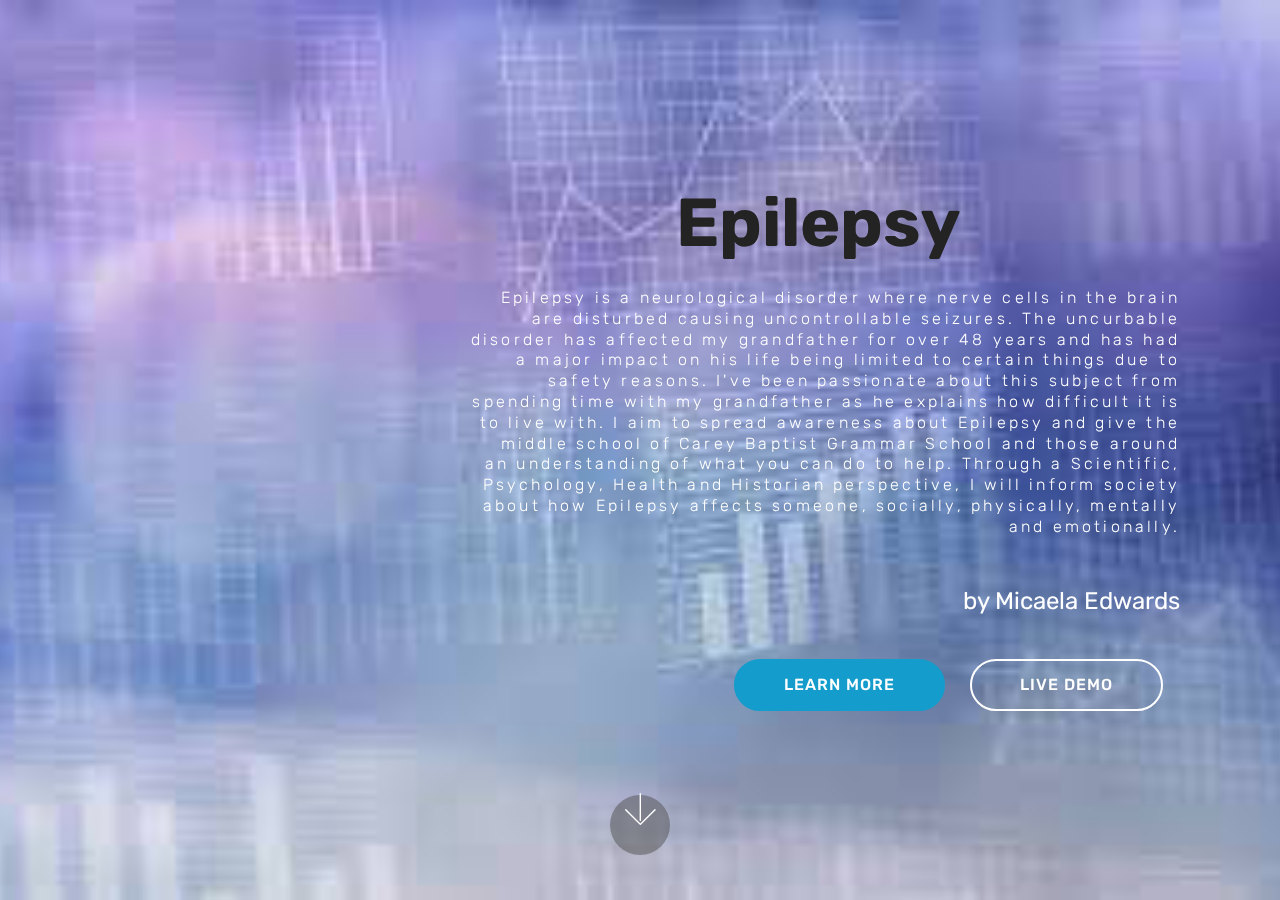
==== index.html @ bd93af1f "create github pages" ====
<!DOCTYPE html>
<html >
<head>
  <!-- Site made with Mobirise Website Builder v4.7.2, https://mobirise.com -->
  <meta charset="UTF-8">
  <meta http-equiv="X-UA-Compatible" content="IE=edge">
  <meta name="generator" content="Mobirise v4.7.2, mobirise.com">
  <meta name="viewport" content="width=device-width, initial-scale=1, minimum-scale=1">
  <link rel="shortcut icon" href="assets/images/logo4.png" type="image/x-icon">
  <meta name="description" content="">
  <title>Home</title>
  <link rel="stylesheet" href="assets/web/assets/mobirise-icons/mobirise-icons.css">
  <link rel="stylesheet" href="assets/tether/tether.min.css">
  <link rel="stylesheet" href="assets/bootstrap/css/bootstrap.min.css">
  <link rel="stylesheet" href="assets/bootstrap/css/bootstrap-grid.min.css">
  <link rel="stylesheet" href="assets/bootstrap/css/bootstrap-reboot.min.css">
  <link rel="stylesheet" href="assets/theme/css/style.css">
  <link rel="stylesheet" href="assets/mobirise/css/mbr-additional.css" type="text/css">
  
  
  
</head>
<body>
  <section class="header10 cid-qRHXsc5VdY mbr-fullscreen mbr-parallax-background" id="header10-j">

    

    

    <div class="container">
        <div class="media-container-column mbr-white col-lg-8 col-md-10 ml-auto">
            <h1 class="mbr-section-title align-right mbr-bold pb-3 mbr-fonts-style display-1">Epilepsy&nbsp;</h1>
            <h3 class="mbr-section-subtitle align-right mbr-light pb-3 mbr-fonts-style display-7">
<div>Epilepsy is a neurological disorder where nerve cells in the brain are disturbed causing uncontrollable seizures. The uncurbable disorder has affected my grandfather for over 48 years and has had a major impact on his life being limited to certain things due to safety reasons. I've been passionate about this subject from spending time with my grandfather as he explains how difficult it is to live with.  I aim to spread awareness about Epilepsy and give the middle school of Carey Baptist Grammar School and those around an understanding of what you can do to help. Through a Scientific, Psychology, Health and Historian perspective, I will inform society about how Epilepsy affects someone, socially, physically, mentally and emotionally. 
</div><div><br></div></h3>
            <p class="mbr-text align-right pb-3 mbr-fonts-style display-5">&nbsp;by Micaela Edwards</p>
            <div class="mbr-section-btn align-right">
                <a class="btn btn-md btn-primary display-4" href="https://mobirise.com">LEARN MORE</a>
                <a class="btn btn-md btn-white-outline display-4" href="https://mobirise.com">LIVE DEMO</a>
            </div>
        </div>
    </div>

    <div class="mbr-arrow hidden-sm-down" aria-hidden="true">
        <a href="#next">
            <i class="mbri-down mbr-iconfont"></i>
        </a>
    </div>
</section>


  <section class="engine"><a href="https://mobirise.me/v">free html templates</a></section><script src="assets/web/assets/jquery/jquery.min.js"></script>
  <script src="assets/popper/popper.min.js"></script>
  <script src="assets/tether/tether.min.js"></script>
  <script src="assets/bootstrap/js/bootstrap.min.js"></script>
  <script src="assets/smoothscroll/smooth-scroll.js"></script>
  <script src="assets/parallax/jarallax.min.js"></script>
  <script src="assets/theme/js/script.js"></script>
  
  
</body>
</html>
---- assets/web/assets/mobirise-icons/mobirise-icons.css ----
@font-face {
  font-family: 'MobiriseIcons';
  src:  url('mobirise-icons.eot?spat4u');
  src:  url('mobirise-icons.eot?spat4u#iefix') format('embedded-opentype'),
    url('mobirise-icons.ttf?spat4u') format('truetype'),
    url('mobirise-icons.woff?spat4u') format('woff'),
    url('mobirise-icons.svg?spat4u#MobiriseIcons') format('svg');
  font-weight: normal;
  font-style: normal;
}

[class^="mbri-"], [class*=" mbri-"] {
  /* use !important to prevent issues with browser extensions that change fonts */
  font-family: MobiriseIcons !important;
  speak: none;
  font-style: normal;
  font-weight: normal;
  font-variant: normal;
  text-transform: none;
  line-height: 1;

  /* Better Font Rendering =========== */
  -webkit-font-smoothing: antialiased;
  -moz-osx-font-smoothing: grayscale;
}

.mbri-add-submenu:before {
  content: "\e900";
}
.mbri-alert:before {
  content: "\e901";
}
.mbri-align-center:before {
  content: "\e902";
}
.mbri-align-justify:before {
  content: "\e903";
}
.mbri-align-left:before {
  content: "\e904";
}
.mbri-align-right:before {
  content: "\e905";
}
.mbri-android:before {
  content: "\e906";
}
.mbri-apple:before {
  content: "\e907";
}
.mbri-arrow-down:before {
  content: "\e908";
}
.mbri-arrow-next:before {
  content: "\e909";
}
.mbri-arrow-prev:before {
  content: "\e90a";
}
.mbri-arrow-up:before {
  content: "\e90b";
}
.mbri-bold:before {
  content: "\e90c";
}
.mbri-bookmark:before {
  content: "\e90d";
}
.mbri-bootstrap:before {
  content: "\e90e";
}
.mbri-briefcase:before {
  content: "\e90f";
}
.mbri-browse:before {
  content: "\e910";
}
.mbri-bulleted-list:before {
  content: "\e911";
}
.mbri-calendar:before {
  content: "\e912";
}
.mbri-camera:before {
  content: "\e913";
}
.mbri-cart-add:before {
  content: "\e914";
}
.mbri-cart-full:before {
  content: "\e915";
}
.mbri-cash:before {
  content: "\e916";
}
.mbri-change-style:before {
  content: "\e917";
}
.mbri-chat:before {
  content: "\e918";
}
.mbri-clock:before {
  content: "\e919";
}
.mbri-close:before {
  content: "\e91a";
}
.mbri-cloud:before {
  content: "\e91b";
}
.mbri-code:before {
  content: "\e91c";
}
.mbri-contact-form:before {
  content: "\e91d";
}
.mbri-credit-card:before {
  content: "\e91e";
}
.mbri-cursor-click:before {
  content: "\e91f";
}
.mbri-cust-feedback:before {
  content: "\e920";
}
.mbri-database:before {
  content: "\e921";
}
.mbri-delivery:before {
  content: "\e922";
}
.mbri-desktop:before {
  content: "\e923";
}
.mbri-devices:before {
  content: "\e924";
}
.mbri-down:before {
  content: "\e925";
}
.mbri-download:before {
  content: "\e989";
}
.mbri-drag-n-drop:before {
  content: "\e927";
}
.mbri-drag-n-drop2:before {
  content: "\e928";
}
.mbri-edit:before {
  content: "\e929";
}
.mbri-edit2:before {
  content: "\e92a";
}
.mbri-error:before {
  content: "\e92b";
}
.mbri-extension:before {
  content: "\e92c";
}
.mbri-features:before {
  content: "\e92d";
}
.mbri-file:before {
  content: "\e92e";
}
.mbri-flag:before {
  content: "\e92f";
}
.mbri-folder:before {
  content: "\e930";
}
.mbri-gift:before {
  content: "\e931";
}
.mbri-github:before {
  content: "\e932";
}
.mbri-globe:before {
  content: "\e933";
}
.mbri-globe-2:before {
  content: "\e934";
}
.mbri-growing-chart:before {
  content: "\e935";
}
.mbri-hearth:before {
  content: "\e936";
}
.mbri-help:before {
  content: "\e937";
}
.mbri-home:before {
  content: "\e938";
}
.mbri-hot-cup:before {
  content: "\e939";
}
.mbri-idea:before {
  content: "\e93a";
}
.mbri-image-gallery:before {
  content: "\e93b";
}
.mbri-image-slider:before {
  content: "\e93c";
}
.mbri-info:before {
  content: "\e93d";
}
.mbri-italic:before {
  content: "\e93e";
}
.mbri-key:before {
  content: "\e93f";
}
.mbri-laptop:before {
  content: "\e940";
}
.mbri-layers:before {
  content: "\e941";
}
.mbri-left-right:before {
  content: "\e942";
}
.mbri-left:before {
  content: "\e943";
}
.mbri-letter:before {
  content: "\e944";
}
.mbri-like:before {
  content: "\e945";
}
.mbri-link:before {
  content: "\e946";
}
.mbri-lock:before {
  content: "\e947";
}
.mbri-login:before {
  content: "\e948";
}
.mbri-logout:before {
  content: "\e949";
}
.mbri-magic-stick:before {
  content: "\e94a";
}
.mbri-map-pin:before {
  content: "\e94b";
}
.mbri-menu:before {
  content: "\e94c";
}
.mbri-mobile:before {
  content: "\e94d";
}
.mbri-mobile2:before {
  content: "\e94e";
}
.mbri-mobirise:before {
  content: "\e94f";
}
.mbri-more-horizontal:before {
  content: "\e950";
}
.mbri-more-vertical:before {
  content: "\e951";
}
.mbri-music:before {
  content: "\e952";
}
.mbri-new-file:before {
  content: "\e953";
}
.mbri-numbered-list:before {
  content: "\e954";
}
.mbri-opened-folder:before {
  content: "\e955";
}
.mbri-pages:before {
  content: "\e956";
}
.mbri-paper-plane:before {
  content: "\e957";
}
.mbri-paperclip:before {
  content: "\e958";
}
.mbri-photo:before {
  content: "\e959";
}
.mbri-photos:before {
  content: "\e95a";
}
.mbri-pin:before {
  content: "\e95b";
}
.mbri-play:before {
  content: "\e95c";
}
.mbri-plus:before {
  content: "\e95d";
}
.mbri-preview:before {
  content: "\e95e";
}
.mbri-print:before {
  content: "\e95f";
}
.mbri-protect:before {
  content: "\e960";
}
.mbri-question:before {
  content: "\e961";
}
.mbri-quote-left:before {
  content: "\e962";
}
.mbri-quote-right:before {
  content: "\e963";
}
.mbri-refresh:before {
  content: "\e964";
}
.mbri-responsive:before {
  content: "\e965";
}
.mbri-right:before {
  content: "\e966";
}
.mbri-rocket:before {
  content: "\e967";
}
.mbri-sad-face:before {
  content: "\e968";
}
.mbri-sale:before {
  content: "\e969";
}
.mbri-save:before {
  content: "\e96a";
}
.mbri-search:before {
  content: "\e96b";
}
.mbri-setting:before {
  content: "\e96c";
}
.mbri-setting2:before {
  content: "\e96d";
}
.mbri-setting3:before {
  content: "\e96e";
}
.mbri-share:before {
  content: "\e96f";
}
.mbri-shopping-bag:before {
  content: "\e970";
}
.mbri-shopping-basket:before {
  content: "\e971";
}
.mbri-shopping-cart:before {
  content: "\e972";
}
.mbri-sites:before {
  content: "\e973";
}
.mbri-smile-face:before {
  content: "\e974";
}
.mbri-speed:before {
  content: "\e975";
}
.mbri-star:before {
  content: "\e976";
}
.mbri-success:before {
  content: "\e977";
}
.mbri-sun:before {
  content: "\e978";
}
.mbri-sun2:before {
  content: "\e979";
}
.mbri-tablet:before {
  content: "\e97a";
}
.mbri-tablet-vertical:before {
  content: "\e97b";
}
.mbri-target:before {
  content: "\e97c";
}
.mbri-timer:before {
  content: "\e97d";
}
.mbri-to-ftp:before {
  content: "\e97e";
}
.mbri-to-local-drive:before {
  content: "\e97f";
}
.mbri-touch-swipe:before {
  content: "\e980";
}
.mbri-touch:before {
  content: "\e981";
}
.mbri-trash:before {
  content: "\e982";
}
.mbri-underline:before {
  content: "\e983";
}
.mbri-unlink:before {
  content: "\e984";
}
.mbri-unlock:before {
  content: "\e985";
}
.mbri-up-down:before {
  content: "\e986";
}
.mbri-up:before {
  content: "\e987";
}
.mbri-update:before {
  content: "\e988";
}
.mbri-upload:before {
 content: "\e926"; 
}
.mbri-user:before {
  content: "\e98a";
}
.mbri-user2:before {
  content: "\e98b";
}
.mbri-users:before {
  content: "\e98c";
}
.mbri-video:before {
  content: "\e98d";
}
.mbri-video-play:before {
  content: "\e98e";
}
.mbri-watch:before {
  content: "\e98f";
}
.mbri-website-theme:before {
  content: "\e990";
}
.mbri-wifi:before {
  content: "\e991";
}
.mbri-windows:before {
  content: "\e992";
}
.mbri-zoom-out:before {
  content: "\e993";
}
.mbri-redo:before {
  content: "\e994";
}
.mbri-undo:before {
  content: "\e995";
}
---- assets/theme/css/style.css ----
/*!
 * Mobirise v4 theme (https://mobirise.com/)
 * Copyright 2017 Mobirise
 */
section {
  background-color: #eeeeee; }

section,
.container,
.container-fluid {
  position: relative;
  word-wrap: break-word; }

a.mbr-iconfont:hover {
  text-decoration: none; }

.article .lead p, .article .lead ul, .article .lead ol, .article .lead pre, .article .lead blockquote {
  margin-bottom: 0; }

a {
  font-style: normal;
  font-weight: 400;
  cursor: pointer; }
  a, a:hover {
    text-decoration: none; }

figure {
  margin-bottom: 0; }

body {
  color: #232323; }

h1, h2, h3, h4, h5, h6,
.h1, .h2, .h3, .h4, .h5, .h6,
.display-1, .display-2, .display-3, .display-4 {
  line-height: 1;
  word-break: break-word;
  word-wrap: break-word; }

b, strong {
  font-weight: bold; }

blockquote {
  padding: 10px 0 10px 20px;
  position: relative;
  border-left: 2px solid;
  border-color: #ff3366; }

input:-webkit-autofill, input:-webkit-autofill:hover, input:-webkit-autofill:focus, input:-webkit-autofill:active {
  transition-delay: 9999s;
  transition-property: background-color, color; }

textarea[type="hidden"] {
  display: none; }

body {
  position: relative; }

section {
  background-position: 50% 50%;
  background-repeat: no-repeat;
  background-size: cover; }
  section .mbr-background-video,
  section .mbr-background-video-preview {
    position: absolute;
    bottom: 0;
    left: 0;
    right: 0;
    top: 0; }

.hidden {
  visibility: hidden; }

.mbr-z-index20 {
  z-index: 20; }

/*! Base colors */
.mbr-white {
  color: #ffffff; }

.mbr-black {
  color: #000000; }

.mbr-bg-white {
  background-color: #ffffff; }

.mbr-bg-black {
  background-color: #000000; }

/*! Text-aligns */
.align-left {
  text-align: left; }

.align-center {
  text-align: center; }

.align-right {
  text-align: right; }

@media (max-width: 767px) {
  .align-left, .align-center, .align-right, .mbr-section-btn, .mbr-section-title {
    text-align: center; } }
/*! Font-weight  */
.mbr-light {
  font-weight: 300; }

.mbr-regular {
  font-weight: 400; }

.mbr-semibold {
  font-weight: 500; }

.mbr-bold {
  font-weight: 700; }

/*! Media  */
.media-size-item {
  -webkit-flex: 1 1 auto;
  -moz-flex: 1 1 auto;
  -ms-flex: 1 1 auto;
  -o-flex: 1 1 auto;
  flex: 1 1 auto; }

.media-content {
  -webkit-flex-basis: 100%;
  flex-basis: 100%; }

.media-container-row {
  display: -ms-flexbox;
  display: -webkit-flex;
  display: flex;
  -webkit-flex-direction: row;
  -ms-flex-direction: row;
  flex-direction: row;
  -webkit-flex-wrap: wrap;
  -ms-flex-wrap: wrap;
  flex-wrap: wrap;
  -webkit-justify-content: center;
  -ms-flex-pack: center;
  justify-content: center;
  -webkit-align-content: center;
  -ms-flex-line-pack: center;
  align-content: center;
  -webkit-align-items: start;
  -ms-flex-align: start;
  align-items: start; }
  .media-container-row .media-size-item {
    width: 400px; }

.media-container-column {
  display: -ms-flexbox;
  display: -webkit-flex;
  display: flex;
  -webkit-flex-direction: column;
  -ms-flex-direction: column;
  flex-direction: column;
  -webkit-flex-wrap: wrap;
  -ms-flex-wrap: wrap;
  flex-wrap: wrap;
  -webkit-justify-content: center;
  -ms-flex-pack: center;
  justify-content: center;
  -webkit-align-content: center;
  -ms-flex-line-pack: center;
  align-content: center;
  -webkit-align-items: stretch;
  -ms-flex-align: stretch;
  align-items: stretch; }
  .media-container-column > * {
    width: 100%; }

@media (min-width: 992px) {
  .media-container-row {
    -webkit-flex-wrap: nowrap;
    -ms-flex-wrap: nowrap;
    flex-wrap: nowrap; } }
figure {
  overflow: hidden; }

figure[mbr-media-size] {
  transition: width 0.1s; }

.mbr-figure img, .mbr-figure iframe {
  display: block;
  width: 100%; }

.card {
  background-color: transparent;
  border: none; }

.card-img {
  text-align: center;
  flex-shrink: 0; }

.media {
  max-width: 100%;
  margin: 0 auto; }

.mbr-figure {
  -ms-flex-item-align: center;
  -ms-grid-row-align: center;
  -webkit-align-self: center;
  align-self: center; }

.media-container > div {
  max-width: 100%; }

.mbr-figure img, .card-img img {
  width: 100%; }

@media (max-width: 991px) {
  .media-size-item {
    width: auto !important; }

  .media {
    width: auto; }

  .mbr-figure {
    width: 100% !important; } }
/*! Buttons */
.mbr-section-btn {
  margin-left: -.25rem;
  margin-right: -.25rem;
  font-size: 0; }

nav .mbr-section-btn {
  margin-left: 0rem;
  margin-right: 0rem; }

/*! Btn icon margin */
.btn .mbr-iconfont, .btn.btn-sm .mbr-iconfont {
  cursor: pointer;
  margin-right: 0.5rem; }

.btn.btn-md .mbr-iconfont, .btn.btn-md .mbr-iconfont {
  margin-right: 0.8rem; }

.mbr-regular {
  font-weight: 400; }

.mbr-semibold {
  font-weight: 500; }

.mbr-bold {
  font-weight: 700; }

[type="submit"] {
  -webkit-appearance: none; }

/*! Full-screen */
.mbr-fullscreen .mbr-overlay {
  min-height: 100vh; }

.mbr-fullscreen {
  display: flex;
  display: -webkit-flex;
  display: -moz-flex;
  display: -ms-flex;
  display: -o-flex;
  align-items: center;
  -webkit-align-items: center;
  min-height: 100vh;
  padding-top: 3rem;
  padding-bottom: 3rem; }

/*! Map */
.map {
  height: 25rem;
  position: relative; }
  .map iframe {
    width: 100%;
    height: 100%; }

/* Form */
.form-asterisk {
  font-family: initial;
  position: absolute;
  top: -2px;
  font-weight: normal; }

/*! Scroll to top arrow */
.mbr-arrow-up {
  bottom: 25px;
  right: 90px;
  position: fixed;
  text-align: right;
  z-index: 5000;
  color: #ffffff;
  font-size: 32px;
  transform: rotate(180deg);
  -webkit-transform: rotate(180deg); }

.mbr-arrow-up a {
  background: rgba(0, 0, 0, 0.2);
  border-radius: 3px;
  color: #fff;
  display: inline-block;
  height: 60px;
  width: 60px;
  outline-style: none !important;
  position: relative;
  text-decoration: none;
  transition: all .3s ease-in-out;
  cursor: pointer;
  text-align: center; }
  .mbr-arrow-up a:hover {
    background-color: rgba(0, 0, 0, 0.4); }
  .mbr-arrow-up a i {
    line-height: 60px; }

.mbr-arrow-up-icon {
  display: block;
  color: #fff; }

.mbr-arrow-up-icon::before {
  content: "\203a";
  display: inline-block;
  font-family: serif;
  font-size: 32px;
  line-height: 1;
  font-style: normal;
  position: relative;
  top: 6px;
  left: -4px;
  -webkit-transform: rotate(-90deg);
  transform: rotate(-90deg); }

/*! Arrow Down */
.mbr-arrow {
  position: absolute;
  bottom: 45px;
  left: 50%;
  width: 60px;
  height: 60px;
  cursor: pointer;
  background-color: rgba(80, 80, 80, 0.5);
  border-radius: 50%;
  -webkit-transform: translateX(-50%);
  transform: translateX(-50%); }
  .mbr-arrow > a {
    display: inline-block;
    text-decoration: none;
    outline-style: none;
    -webkit-animation: arrowdown 1.7s ease-in-out infinite;
    animation: arrowdown 1.7s ease-in-out infinite; }
    .mbr-arrow > a > i {
      position: absolute;
      top: -2px;
      left: 15px;
      font-size: 2rem; }

@keyframes arrowdown {
  0% {
    transform: translateY(0px);
    -webkit-transform: translateY(0px); }
  50% {
    transform: translateY(-5px);
    -webkit-transform: translateY(-5px); }
  100% {
    transform: translateY(0px);
    -webkit-transform: translateY(0px); } }
@-webkit-keyframes arrowdown {
  0% {
    transform: translateY(0px);
    -webkit-transform: translateY(0px); }
  50% {
    transform: translateY(-5px);
    -webkit-transform: translateY(-5px); }
  100% {
    transform: translateY(0px);
    -webkit-transform: translateY(0px); } }
@media (max-width: 500px) {
  .mbr-arrow-up {
    left: 50%;
    right: auto;
    transform: translateX(-50%) rotate(180deg);
    -webkit-transform: translateX(-50%) rotate(180deg); } }
/*Gradients animation*/
@keyframes gradient-animation {
  from {
    background-position: 0% 100%;
    animation-timing-function: ease-in-out; }
  to {
    background-position: 100% 0%;
    animation-timing-function: ease-in-out; } }
@-webkit-keyframes gradient-animation {
  from {
    background-position: 0% 100%;
    animation-timing-function: ease-in-out; }
  to {
    background-position: 100% 0%;
    animation-timing-function: ease-in-out; } }
.bg-gradient {
  background-size: 200% 200%;
  animation: gradient-animation 5s infinite alternate;
  -webkit-animation: gradient-animation 5s infinite alternate; }

.menu .navbar-brand {
  display: -webkit-flex; }
  .menu .navbar-brand span {
    display: flex;
    display: -webkit-flex; }
  .menu .navbar-brand .navbar-caption-wrap {
    display: -webkit-flex; }
  .menu .navbar-brand .navbar-logo img {
    display: -webkit-flex; }
@media (min-width: 768px) and (max-width: 991px) {
  .menu .navbar-toggleable-sm .navbar-nav {
    display: -webkit-box;
    display: -webkit-flex;
    display: -ms-flexbox; } }
@media (min-width: 992px) {
  .menu .navbar-nav.nav-dropdown {
    display: -webkit-flex; }
  .menu .navbar-toggleable-sm .navbar-collapse {
    display: -webkit-flex !important; } }

/*# sourceMappingURL=style.css.map */
.engine {
	position: absolute;
	text-indent: -2400px;
	text-align: center;
	padding: 0;
	top: 0;
	left: -2400px;
}
---- assets/mobirise/css/mbr-additional.css ----
@import url(https://fonts.googleapis.com/css?family=Rubik:300,300i,400,400i,500,500i,700,700i,900,900i);





body {
  font-style: normal;
  line-height: 1.5;
}
.mbr-section-title {
  font-style: normal;
  line-height: 1.2;
}
.mbr-section-subtitle {
  line-height: 1.3;
}
.mbr-text {
  font-style: normal;
  line-height: 1.6;
}
.display-1 {
  font-family: 'Rubik', sans-serif;
  font-size: 4.25rem;
}
.display-1 > .mbr-iconfont {
  font-size: 6.8rem;
}
.display-2 {
  font-family: 'Rubik', sans-serif;
  font-size: 3rem;
}
.display-2 > .mbr-iconfont {
  font-size: 4.8rem;
}
.display-4 {
  font-family: 'Rubik', sans-serif;
  font-size: 1rem;
}
.display-4 > .mbr-iconfont {
  font-size: 1.6rem;
}
.display-5 {
  font-family: 'Rubik', sans-serif;
  font-size: 1.5rem;
}
.display-5 > .mbr-iconfont {
  font-size: 2.4rem;
}
.display-7 {
  font-family: 'Rubik', sans-serif;
  font-size: 1rem;
}
.display-7 > .mbr-iconfont {
  font-size: 1.6rem;
}
/* ---- Fluid typography for mobile devices ---- */
/* 1.4 - font scale ratio ( bootstrap == 1.42857 ) */
/* 100vw - current viewport width */
/* (48 - 20)  48 == 48rem == 768px, 20 == 20rem == 320px(minimal supported viewport) */
/* 0.65 - min scale variable, may vary */
@media (max-width: 768px) {
  .display-1 {
    font-size: 3.4rem;
    font-size: calc( 2.1374999999999997rem + (4.25 - 2.1374999999999997) * ((100vw - 20rem) / (48 - 20)));
    line-height: calc( 1.4 * (2.1374999999999997rem + (4.25 - 2.1374999999999997) * ((100vw - 20rem) / (48 - 20))));
  }
  .display-2 {
    font-size: 2.4rem;
    font-size: calc( 1.7rem + (3 - 1.7) * ((100vw - 20rem) / (48 - 20)));
    line-height: calc( 1.4 * (1.7rem + (3 - 1.7) * ((100vw - 20rem) / (48 - 20))));
  }
  .display-4 {
    font-size: 0.8rem;
    font-size: calc( 1rem + (1 - 1) * ((100vw - 20rem) / (48 - 20)));
    line-height: calc( 1.4 * (1rem + (1 - 1) * ((100vw - 20rem) / (48 - 20))));
  }
  .display-5 {
    font-size: 1.2rem;
    font-size: calc( 1.175rem + (1.5 - 1.175) * ((100vw - 20rem) / (48 - 20)));
    line-height: calc( 1.4 * (1.175rem + (1.5 - 1.175) * ((100vw - 20rem) / (48 - 20))));
  }
}
/* Buttons */
.btn {
  font-weight: 500;
  border-width: 2px;
  font-style: normal;
  letter-spacing: 1px;
  margin: .4rem .8rem;
  white-space: normal;
  -webkit-transition: all 0.3s ease-in-out;
  -moz-transition: all 0.3s ease-in-out;
  transition: all 0.3s ease-in-out;
  padding: 1rem 3rem;
  border-radius: 3px;
  display: inline-flex;
  align-items: center;
  justify-content: center;
  word-break: break-word;
}
.btn-sm {
  font-weight: 500;
  letter-spacing: 1px;
  -webkit-transition: all 0.3s ease-in-out;
  -moz-transition: all 0.3s ease-in-out;
  transition: all 0.3s ease-in-out;
  padding: 0.6rem 1.5rem;
  border-radius: 3px;
}
.btn-md {
  font-weight: 500;
  letter-spacing: 1px;
  margin: .4rem .8rem !important;
  -webkit-transition: all 0.3s ease-in-out;
  -moz-transition: all 0.3s ease-in-out;
  transition: all 0.3s ease-in-out;
  padding: 1rem 3rem;
  border-radius: 3px;
}
.btn-lg {
  font-weight: 500;
  letter-spacing: 1px;
  margin: .4rem .8rem !important;
  -webkit-transition: all 0.3s ease-in-out;
  -moz-transition: all 0.3s ease-in-out;
  transition: all 0.3s ease-in-out;
  padding: 1.2rem 3.2rem;
  border-radius: 3px;
}
.bg-primary {
  background-color: #149dcc !important;
}
.bg-success {
  background-color: #f7ed4a !important;
}
.bg-info {
  background-color: #82786e !important;
}
.bg-warning {
  background-color: #879a9f !important;
}
.bg-danger {
  background-color: #b1a374 !important;
}
.btn-primary,
.btn-primary:active {
  background-color: #149dcc !important;
  border-color: #149dcc !important;
  color: #ffffff !important;
}
.btn-primary:hover,
.btn-primary:focus,
.btn-primary.focus,
.btn-primary.active {
  color: #ffffff !important;
  background-color: #0d6786 !important;
  border-color: #0d6786 !important;
}
.btn-primary.disabled,
.btn-primary:disabled {
  color: #ffffff !important;
  background-color: #0d6786 !important;
  border-color: #0d6786 !important;
}
.btn-secondary,
.btn-secondary:active {
  background-color: #ff3366 !important;
  border-color: #ff3366 !important;
  color: #ffffff !important;
}
.btn-secondary:hover,
.btn-secondary:focus,
.btn-secondary.focus,
.btn-secondary.active {
  color: #ffffff !important;
  background-color: #e50039 !important;
  border-color: #e50039 !important;
}
.btn-secondary.disabled,
.btn-secondary:disabled {
  color: #ffffff !important;
  background-color: #e50039 !important;
  border-color: #e50039 !important;
}
.btn-info,
.btn-info:active {
  background-color: #82786e !important;
  border-color: #82786e !important;
  color: #ffffff !important;
}
.btn-info:hover,
.btn-info:focus,
.btn-info.focus,
.btn-info.active {
  color: #ffffff !important;
  background-color: #59524b !important;
  border-color: #59524b !important;
}
.btn-info.disabled,
.btn-info:disabled {
  color: #ffffff !important;
  background-color: #59524b !important;
  border-color: #59524b !important;
}
.btn-success,
.btn-success:active {
  background-color: #f7ed4a !important;
  border-color: #f7ed4a !important;
  color: #3f3c03 !important;
}
.btn-success:hover,
.btn-success:focus,
.btn-success.focus,
.btn-success.active {
  color: #3f3c03 !important;
  background-color: #eadd0a !important;
  border-color: #eadd0a !important;
}
.btn-success.disabled,
.btn-success:disabled {
  color: #3f3c03 !important;
  background-color: #eadd0a !important;
  border-color: #eadd0a !important;
}
.btn-warning,
.btn-warning:active {
  background-color: #879a9f !important;
  border-color: #879a9f !important;
  color: #ffffff !important;
}
.btn-warning:hover,
.btn-warning:focus,
.btn-warning.focus,
.btn-warning.active {
  color: #ffffff !important;
  background-color: #617479 !important;
  border-color: #617479 !important;
}
.btn-warning.disabled,
.btn-warning:disabled {
  color: #ffffff !important;
  background-color: #617479 !important;
  border-color: #617479 !important;
}
.btn-danger,
.btn-danger:active {
  background-color: #b1a374 !important;
  border-color: #b1a374 !important;
  color: #ffffff !important;
}
.btn-danger:hover,
.btn-danger:focus,
.btn-danger.focus,
.btn-danger.active {
  color: #ffffff !important;
  background-color: #8b7d4e !important;
  border-color: #8b7d4e !important;
}
.btn-danger.disabled,
.btn-danger:disabled {
  color: #ffffff !important;
  background-color: #8b7d4e !important;
  border-color: #8b7d4e !important;
}
.btn-white {
  color: #333333 !important;
}
.btn-white,
.btn-white:active {
  background-color: #ffffff !important;
  border-color: #ffffff !important;
  color: #808080 !important;
}
.btn-white:hover,
.btn-white:focus,
.btn-white.focus,
.btn-white.active {
  color: #808080 !important;
  background-color: #d9d9d9 !important;
  border-color: #d9d9d9 !important;
}
.btn-white.disabled,
.btn-white:disabled {
  color: #808080 !important;
  background-color: #d9d9d9 !important;
  border-color: #d9d9d9 !important;
}
.btn-black,
.btn-black:active {
  background-color: #333333 !important;
  border-color: #333333 !important;
  color: #ffffff !important;
}
.btn-black:hover,
.btn-black:focus,
.btn-black.focus,
.btn-black.active {
  color: #ffffff !important;
  background-color: #0d0d0d !important;
  border-color: #0d0d0d !important;
}
.btn-black.disabled,
.btn-black:disabled {
  color: #ffffff !important;
  background-color: #0d0d0d !important;
  border-color: #0d0d0d !important;
}
.btn-primary-outline,
.btn-primary-outline:active {
  background: none;
  border-color: #0b566f;
  color: #0b566f;
}
.btn-primary-outline:hover,
.btn-primary-outline:focus,
.btn-primary-outline.focus,
.btn-primary-outline.active {
  color: #ffffff;
  background-color: #149dcc;
  border-color: #149dcc;
}
.btn-primary-outline.disabled,
.btn-primary-outline:disabled {
  color: #ffffff !important;
  background-color: #149dcc !important;
  border-color: #149dcc !important;
}
.btn-secondary-outline,
.btn-secondary-outline:active {
  background: none;
  border-color: #cc0033;
  color: #cc0033;
}
.btn-secondary-outline:hover,
.btn-secondary-outline:focus,
.btn-secondary-outline.focus,
.btn-secondary-outline.active {
  color: #ffffff;
  background-color: #ff3366;
  border-color: #ff3366;
}
.btn-secondary-outline.disabled,
.btn-secondary-outline:disabled {
  color: #ffffff !important;
  background-color: #ff3366 !important;
  border-color: #ff3366 !important;
}
.btn-info-outline,
.btn-info-outline:active {
  background: none;
  border-color: #4b453f;
  color: #4b453f;
}
.btn-info-outline:hover,
.btn-info-outline:focus,
.btn-info-outline.focus,
.btn-info-outline.active {
  color: #ffffff;
  background-color: #82786e;
  border-color: #82786e;
}
.btn-info-outline.disabled,
.btn-info-outline:disabled {
  color: #ffffff !important;
  background-color: #82786e !important;
  border-color: #82786e !important;
}
.btn-success-outline,
.btn-success-outline:active {
  background: none;
  border-color: #d2c609;
  color: #d2c609;
}
.btn-success-outline:hover,
.btn-success-outline:focus,
.btn-success-outline.focus,
.btn-success-outline.active {
  color: #3f3c03;
  background-color: #f7ed4a;
  border-color: #f7ed4a;
}
.btn-success-outline.disabled,
.btn-success-outline:disabled {
  color: #3f3c03 !important;
  background-color: #f7ed4a !important;
  border-color: #f7ed4a !important;
}
.btn-warning-outline,
.btn-warning-outline:active {
  background: none;
  border-color: #55666b;
  color: #55666b;
}
.btn-warning-outline:hover,
.btn-warning-outline:focus,
.btn-warning-outline.focus,
.btn-warning-outline.active {
  color: #ffffff;
  background-color: #879a9f;
  border-color: #879a9f;
}
.btn-warning-outline.disabled,
.btn-warning-outline:disabled {
  color: #ffffff !important;
  background-color: #879a9f !important;
  border-color: #879a9f !important;
}
.btn-danger-outline,
.btn-danger-outline:active {
  background: none;
  border-color: #7a6e45;
  color: #7a6e45;
}
.btn-danger-outline:hover,
.btn-danger-outline:focus,
.btn-danger-outline.focus,
.btn-danger-outline.active {
  color: #ffffff;
  background-color: #b1a374;
  border-color: #b1a374;
}
.btn-danger-outline.disabled,
.btn-danger-outline:disabled {
  color: #ffffff !important;
  background-color: #b1a374 !important;
  border-color: #b1a374 !important;
}
.btn-black-outline,
.btn-black-outline:active {
  background: none;
  border-color: #000000;
  color: #000000;
}
.btn-black-outline:hover,
.btn-black-outline:focus,
.btn-black-outline.focus,
.btn-black-outline.active {
  color: #ffffff;
  background-color: #333333;
  border-color: #333333;
}
.btn-black-outline.disabled,
.btn-black-outline:disabled {
  color: #ffffff !important;
  background-color: #333333 !important;
  border-color: #333333 !important;
}
.btn-white-outline,
.btn-white-outline:active,
.btn-white-outline.active {
  background: none;
  border-color: #ffffff;
  color: #ffffff;
}
.btn-white-outline:hover,
.btn-white-outline:focus,
.btn-white-outline.focus {
  color: #333333;
  background-color: #ffffff;
  border-color: #ffffff;
}
.text-primary {
  color: #149dcc !important;
}
.text-secondary {
  color: #ff3366 !important;
}
.text-success {
  color: #f7ed4a !important;
}
.text-info {
  color: #82786e !important;
}
.text-warning {
  color: #879a9f !important;
}
.text-danger {
  color: #b1a374 !important;
}
.text-white {
  color: #ffffff !important;
}
.text-black {
  color: #000000 !important;
}
a.text-primary:hover,
a.text-primary:focus {
  color: #0b566f !important;
}
a.text-secondary:hover,
a.text-secondary:focus {
  color: #cc0033 !important;
}
a.text-success:hover,
a.text-success:focus {
  color: #d2c609 !important;
}
a.text-info:hover,
a.text-info:focus {
  color: #4b453f !important;
}
a.text-warning:hover,
a.text-warning:focus {
  color: #55666b !important;
}
a.text-danger:hover,
a.text-danger:focus {
  color: #7a6e45 !important;
}
a.text-white:hover,
a.text-white:focus {
  color: #b3b3b3 !important;
}
a.text-black:hover,
a.text-black:focus {
  color: #4d4d4d !important;
}
.alert-success {
  background-color: #70c770;
}
.alert-info {
  background-color: #82786e;
}
.alert-warning {
  background-color: #879a9f;
}
.alert-danger {
  background-color: #b1a374;
}
.mbr-section-btn a.btn:not(.btn-form) {
  border-radius: 100px;
}
.mbr-section-btn a.btn:not(.btn-form):hover,
.mbr-section-btn a.btn:not(.btn-form):focus {
  box-shadow: none !important;
}
.mbr-section-btn a.btn:not(.btn-form):hover,
.mbr-section-btn a.btn:not(.btn-form):focus {
  box-shadow: 0 10px 40px 0 rgba(0, 0, 0, 0.2) !important;
  -webkit-box-shadow: 0 10px 40px 0 rgba(0, 0, 0, 0.2) !important;
}
.mbr-gallery-filter li a {
  border-radius: 100px !important;
}
.mbr-gallery-filter li.active .btn {
  background-color: #149dcc;
  border-color: #149dcc;
  color: #ffffff;
}
.mbr-gallery-filter li.active .btn:focus {
  box-shadow: none;
}
.nav-tabs .nav-link {
  border-radius: 100px !important;
}
.btn-form {
  border-radius: 0;
}
.btn-form:hover {
  cursor: pointer;
}
a,
a:hover {
  color: #149dcc;
}
.mbr-plan-header.bg-primary .mbr-plan-subtitle,
.mbr-plan-header.bg-primary .mbr-plan-price-desc {
  color: #b4e6f8;
}
.mbr-plan-header.bg-success .mbr-plan-subtitle,
.mbr-plan-header.bg-success .mbr-plan-price-desc {
  color: #ffffff;
}
.mbr-plan-header.bg-info .mbr-plan-subtitle,
.mbr-plan-header.bg-info .mbr-plan-price-desc {
  color: #beb8b2;
}
.mbr-plan-header.bg-warning .mbr-plan-subtitle,
.mbr-plan-header.bg-warning .mbr-plan-price-desc {
  color: #ced6d8;
}
.mbr-plan-header.bg-danger .mbr-plan-subtitle,
.mbr-plan-header.bg-danger .mbr-plan-price-desc {
  color: #dfd9c6;
}
/* Scroll to top button*/
.scrollToTop_wraper {
  display: none;
}
#scrollToTop a i:before {
  content: '';
  position: absolute;
  height: 40%;
  top: 25%;
  background: #fff;
  width: 2px;
  left: calc(50% - 1px);
}
#scrollToTop a i:after {
  content: '';
  position: absolute;
  display: block;
  border-top: 2px solid #fff;
  border-right: 2px solid #fff;
  width: 40%;
  height: 40%;
  left: 30%;
  bottom: 30%;
  transform: rotate(135deg);
}
/* Others*/
.note-check a[data-value=Rubik] {
  font-style: normal;
}
.mbr-arrow a {
  color: #ffffff;
}
@media (max-width: 767px) {
  .mbr-arrow {
    display: none;
  }
}
.form-control-label {
  position: relative;
  cursor: pointer;
  margin-bottom: .357em;
  padding: 0;
}
.alert {
  color: #ffffff;
  border-radius: 0;
  border: 0;
  font-size: .875rem;
  line-height: 1.5;
  margin-bottom: 1.875rem;
  padding: 1.25rem;
  position: relative;
}
.alert.alert-form::after {
  background-color: inherit;
  bottom: -7px;
  content: "";
  display: block;
  height: 14px;
  left: 50%;
  margin-left: -7px;
  position: absolute;
  transform: rotate(45deg);
  width: 14px;
}
.form-control {
  background-color: #f5f5f5;
  box-shadow: none;
  color: #565656;
  font-family: 'Rubik', sans-serif;
  font-size: 1rem;
  line-height: 1.43;
  min-height: 3.5em;
  padding: 1.07em .5em;
}
.form-control > .mbr-iconfont {
  font-size: 1.6rem;
}
.form-control,
.form-control:focus {
  border: 1px solid #e8e8e8;
}
.form-active .form-control:invalid {
  border-color: red;
}
.mbr-overlay {
  background-color: #000;
  bottom: 0;
  left: 0;
  opacity: .5;
  position: absolute;
  right: 0;
  top: 0;
  z-index: 0;
}
blockquote {
  font-style: italic;
  padding: 10px 0 10px 20px;
  font-size: 1.09rem;
  position: relative;
  border-color: #149dcc;
  border-width: 3px;
}
ul,
ol,
pre,
blockquote {
  margin-bottom: 2.3125rem;
}
pre {
  background: #f4f4f4;
  padding: 10px 24px;
  white-space: pre-wrap;
}
.inactive {
  -webkit-user-select: none;
  -moz-user-select: none;
  -ms-user-select: none;
  user-select: none;
  pointer-events: none;
  -webkit-user-drag: none;
  user-drag: none;
}
.mbr-section__comments .row {
  justify-content: center;
}
/* Forms */
.mbr-form .btn {
  margin: .4rem 0;
}
.mbr-form .input-group-btn a.btn {
  border-radius: 100px !important;
}
.mbr-form .input-group-btn a.btn:hover {
  box-shadow: 0 10px 40px 0 rgba(0, 0, 0, 0.2);
}
.mbr-form .input-group-btn button[type="submit"] {
  border-radius: 100px !important;
  padding: 1rem 3rem;
}
.mbr-form .input-group-btn button[type="submit"]:hover {
  box-shadow: 0 10px 40px 0 rgba(0, 0, 0, 0.2);
}
.form2 .form-control {
  border-top-left-radius: 100px;
  border-bottom-left-radius: 100px;
}
.form2 .input-group-btn a.btn {
  border-top-left-radius: 0 !important;
  border-bottom-left-radius: 0 !important;
}
.form2 .input-group-btn button[type="submit"] {
  border-top-left-radius: 0 !important;
  border-bottom-left-radius: 0 !important;
}
.form3 input[type="email"] {
  border-radius: 100px !important;
}
@media (max-width: 349px) {
  .form2 input[type="email"] {
    border-radius: 100px !important;
  }
  .form2 .input-group-btn a.btn {
    border-radius: 100px !important;
  }
  .form2 .input-group-btn button[type="submit"] {
    border-radius: 100px !important;
  }
}
@media (max-width: 767px) {
  .btn {
    font-size: .75rem !important;
  }
  .btn .mbr-iconfont {
    font-size: 1rem !important;
  }
}
/* Social block */
.btn-social {
  font-size: 20px;
  border-radius: 50%;
  padding: 0;
  width: 44px;
  height: 44px;
  line-height: 44px;
  text-align: center;
  position: relative;
  border: 2px solid #c0a375;
  border-color: #149dcc;
  color: #232323;
  cursor: pointer;
}
.btn-social i {
  top: 0;
  line-height: 44px;
  width: 44px;
}
.btn-social:hover {
  color: #fff;
  background: #149dcc;
}
.btn-social + .btn {
  margin-left: .1rem;
}
/* Footer */
.mbr-footer-content li::before,
.mbr-footer .mbr-contacts li::before {
  background: #149dcc;
}
.mbr-footer-content li a:hover,
.mbr-footer .mbr-contacts li a:hover {
  color: #149dcc;
}
.footer3 input[type="email"],
.footer4 input[type="email"] {
  border-radius: 100px !important;
}
.footer3 .input-group-btn a.btn,
.footer4 .input-group-btn a.btn {
  border-radius: 100px !important;
}
.footer3 .input-group-btn button[type="submit"],
.footer4 .input-group-btn button[type="submit"] {
  border-radius: 100px !important;
}
/* Headers*/
.header13 .form-inline input[type="email"],
.header14 .form-inline input[type="email"] {
  border-radius: 100px;
}
.header13 .form-inline input[type="text"],
.header14 .form-inline input[type="text"] {
  border-radius: 100px;
}
.header13 .form-inline input[type="tel"],
.header14 .form-inline input[type="tel"] {
  border-radius: 100px;
}
.header13 .form-inline a.btn,
.header14 .form-inline a.btn {
  border-radius: 100px;
}
.header13 .form-inline button,
.header14 .form-inline button {
  border-radius: 100px !important;
}
.offset-1 {
  margin-left: 8.33333%;
}
.offset-2 {
  margin-left: 16.66667%;
}
.offset-3 {
  margin-left: 25%;
}
.offset-4 {
  margin-left: 33.33333%;
}
.offset-5 {
  margin-left: 41.66667%;
}
.offset-6 {
  margin-left: 50%;
}
.offset-7 {
  margin-left: 58.33333%;
}
.offset-8 {
  margin-left: 66.66667%;
}
.offset-9 {
  margin-left: 75%;
}
.offset-10 {
  margin-left: 83.33333%;
}
.offset-11 {
  margin-left: 91.66667%;
}
@media (min-width: 576px) {
  .offset-sm-0 {
    margin-left: 0%;
  }
  .offset-sm-1 {
    margin-left: 8.33333%;
  }
  .offset-sm-2 {
    margin-left: 16.66667%;
  }
  .offset-sm-3 {
    margin-left: 25%;
  }
  .offset-sm-4 {
    margin-left: 33.33333%;
  }
  .offset-sm-5 {
    margin-left: 41.66667%;
  }
  .offset-sm-6 {
    margin-left: 50%;
  }
  .offset-sm-7 {
    margin-left: 58.33333%;
  }
  .offset-sm-8 {
    margin-left: 66.66667%;
  }
  .offset-sm-9 {
    margin-left: 75%;
  }
  .offset-sm-10 {
    margin-left: 83.33333%;
  }
  .offset-sm-11 {
    margin-left: 91.66667%;
  }
}
@media (min-width: 768px) {
  .offset-md-0 {
    margin-left: 0%;
  }
  .offset-md-1 {
    margin-left: 8.33333%;
  }
  .offset-md-2 {
    margin-left: 16.66667%;
  }
  .offset-md-3 {
    margin-left: 25%;
  }
  .offset-md-4 {
    margin-left: 33.33333%;
  }
  .offset-md-5 {
    margin-left: 41.66667%;
  }
  .offset-md-6 {
    margin-left: 50%;
  }
  .offset-md-7 {
    margin-left: 58.33333%;
  }
  .offset-md-8 {
    margin-left: 66.66667%;
  }
  .offset-md-9 {
    margin-left: 75%;
  }
  .offset-md-10 {
    margin-left: 83.33333%;
  }
  .offset-md-11 {
    margin-left: 91.66667%;
  }
}
@media (min-width: 992px) {
  .offset-lg-0 {
    margin-left: 0%;
  }
  .offset-lg-1 {
    margin-left: 8.33333%;
  }
  .offset-lg-2 {
    margin-left: 16.66667%;
  }
  .offset-lg-3 {
    margin-left: 25%;
  }
  .offset-lg-4 {
    margin-left: 33.33333%;
  }
  .offset-lg-5 {
    margin-left: 41.66667%;
  }
  .offset-lg-6 {
    margin-left: 50%;
  }
  .offset-lg-7 {
    margin-left: 58.33333%;
  }
  .offset-lg-8 {
    margin-left: 66.66667%;
  }
  .offset-lg-9 {
    margin-left: 75%;
  }
  .offset-lg-10 {
    margin-left: 83.33333%;
  }
  .offset-lg-11 {
    margin-left: 91.66667%;
  }
}
@media (min-width: 1200px) {
  .offset-xl-0 {
    margin-left: 0%;
  }
  .offset-xl-1 {
    margin-left: 8.33333%;
  }
  .offset-xl-2 {
    margin-left: 16.66667%;
  }
  .offset-xl-3 {
    margin-left: 25%;
  }
  .offset-xl-4 {
    margin-left: 33.33333%;
  }
  .offset-xl-5 {
    margin-left: 41.66667%;
  }
  .offset-xl-6 {
    margin-left: 50%;
  }
  .offset-xl-7 {
    margin-left: 58.33333%;
  }
  .offset-xl-8 {
    margin-left: 66.66667%;
  }
  .offset-xl-9 {
    margin-left: 75%;
  }
  .offset-xl-10 {
    margin-left: 83.33333%;
  }
  .offset-xl-11 {
    margin-left: 91.66667%;
  }
}
.navbar-toggler {
  -webkit-align-self: flex-start;
  -ms-flex-item-align: start;
  align-self: flex-start;
  padding: 0.25rem 0.75rem;
  font-size: 1.25rem;
  line-height: 1;
  background: transparent;
  border: 1px solid transparent;
  -webkit-border-radius: 0.25rem;
  border-radius: 0.25rem;
}
.navbar-toggler:focus,
.navbar-toggler:hover {
  text-decoration: none;
}
.navbar-toggler-icon {
  display: inline-block;
  width: 1.5em;
  height: 1.5em;
  vertical-align: middle;
  content: "";
  background: no-repeat center center;
  -webkit-background-size: 100% 100%;
  -o-background-size: 100% 100%;
  background-size: 100% 100%;
}
.navbar-toggler-left {
  position: absolute;
  left: 1rem;
}
.navbar-toggler-right {
  position: absolute;
  right: 1rem;
}
@media (max-width: 575px) {
  .navbar-toggleable .navbar-nav .dropdown-menu {
    position: static;
    float: none;
  }
  .navbar-toggleable > .container {
    padding-right: 0;
    padding-left: 0;
  }
}
@media (min-width: 576px) {
  .navbar-toggleable {
    -webkit-box-orient: horizontal;
    -webkit-box-direction: normal;
    -webkit-flex-direction: row;
    -ms-flex-direction: row;
    flex-direction: row;
    -webkit-flex-wrap: nowrap;
    -ms-flex-wrap: nowrap;
    flex-wrap: nowrap;
    -webkit-box-align: center;
    -webkit-align-items: center;
    -ms-flex-align: center;
    align-items: center;
  }
  .navbar-toggleable .navbar-nav {
    -webkit-box-orient: horizontal;
    -webkit-box-direction: normal;
    -webkit-flex-direction: row;
    -ms-flex-direction: row;
    flex-direction: row;
  }
  .navbar-toggleable .navbar-nav .nav-link {
    padding-right: .5rem;
    padding-left: .5rem;
  }
  .navbar-toggleable > .container {
    display: -webkit-box;
    display: -webkit-flex;
    display: -ms-flexbox;
    display: flex;
    -webkit-flex-wrap: nowrap;
    -ms-flex-wrap: nowrap;
    flex-wrap: nowrap;
    -webkit-box-align: center;
    -webkit-align-items: center;
    -ms-flex-align: center;
    align-items: center;
  }
  .navbar-toggleable .navbar-collapse {
    display: -webkit-box !important;
    display: -webkit-flex !important;
    display: -ms-flexbox !important;
    display: flex !important;
    width: 100%;
  }
  .navbar-toggleable .navbar-toggler {
    display: none;
  }
}
@media (max-width: 767px) {
  .navbar-toggleable-sm .navbar-nav .dropdown-menu {
    position: static;
    float: none;
  }
  .navbar-toggleable-sm > .container {
    padding-right: 0;
    padding-left: 0;
  }
}
@media (min-width: 768px) {
  .navbar-toggleable-sm {
    -webkit-box-orient: horizontal;
    -webkit-box-direction: normal;
    -webkit-flex-direction: row;
    -ms-flex-direction: row;
    flex-direction: row;
    -webkit-flex-wrap: nowrap;
    -ms-flex-wrap: nowrap;
    flex-wrap: nowrap;
    -webkit-box-align: center;
    -webkit-align-items: center;
    -ms-flex-align: center;
    align-items: center;
  }
  .navbar-toggleable-sm .navbar-nav {
    -webkit-box-orient: horizontal;
    -webkit-box-direction: normal;
    -webkit-flex-direction: row;
    -ms-flex-direction: row;
    flex-direction: row;
  }
  .navbar-toggleable-sm .navbar-nav .nav-link {
    padding-right: .5rem;
    padding-left: .5rem;
  }
  .navbar-toggleable-sm > .container {
    display: -webkit-box;
    display: -webkit-flex;
    display: -ms-flexbox;
    display: flex;
    -webkit-flex-wrap: nowrap;
    -ms-flex-wrap: nowrap;
    flex-wrap: nowrap;
    -webkit-box-align: center;
    -webkit-align-items: center;
    -ms-flex-align: center;
    align-items: center;
  }
  .navbar-toggleable-sm .navbar-collapse {
    display: -webkit-box !important;
    display: -webkit-flex !important;
    display: -ms-flexbox !important;
    display: flex !important;
    width: 100%;
  }
  .navbar-toggleable-sm .navbar-toggler {
    display: none;
  }
}
@media (max-width: 991px) {
  .navbar-toggleable-md .navbar-nav .dropdown-menu {
    position: static;
    float: none;
  }
  .navbar-toggleable-md > .container {
    padding-right: 0;
    padding-left: 0;
  }
}
@media (min-width: 992px) {
  .navbar-toggleable-md {
    -webkit-box-orient: horizontal;
    -webkit-box-direction: normal;
    -webkit-flex-direction: row;
    -ms-flex-direction: row;
    flex-direction: row;
    -webkit-flex-wrap: nowrap;
    -ms-flex-wrap: nowrap;
    flex-wrap: nowrap;
    -webkit-box-align: center;
    -webkit-align-items: center;
    -ms-flex-align: center;
    align-items: center;
  }
  .navbar-toggleable-md .navbar-nav {
    -webkit-box-orient: horizontal;
    -webkit-box-direction: normal;
    -webkit-flex-direction: row;
    -ms-flex-direction: row;
    flex-direction: row;
  }
  .navbar-toggleable-md .navbar-nav .nav-link {
    padding-right: .5rem;
    padding-left: .5rem;
  }
  .navbar-toggleable-md > .container {
    display: -webkit-box;
    display: -webkit-flex;
    display: -ms-flexbox;
    display: flex;
    -webkit-flex-wrap: nowrap;
    -ms-flex-wrap: nowrap;
    flex-wrap: nowrap;
    -webkit-box-align: center;
    -webkit-align-items: center;
    -ms-flex-align: center;
    align-items: center;
  }
  .navbar-toggleable-md .navbar-collapse {
    display: -webkit-box !important;
    display: -webkit-flex !important;
    display: -ms-flexbox !important;
    display: flex !important;
    width: 100%;
  }
  .navbar-toggleable-md .navbar-toggler {
    display: none;
  }
}
@media (max-width: 1199px) {
  .navbar-toggleable-lg .navbar-nav .dropdown-menu {
    position: static;
    float: none;
  }
  .navbar-toggleable-lg > .container {
    padding-right: 0;
    padding-left: 0;
  }
}
@media (min-width: 1200px) {
  .navbar-toggleable-lg {
    -webkit-box-orient: horizontal;
    -webkit-box-direction: normal;
    -webkit-flex-direction: row;
    -ms-flex-direction: row;
    flex-direction: row;
    -webkit-flex-wrap: nowrap;
    -ms-flex-wrap: nowrap;
    flex-wrap: nowrap;
    -webkit-box-align: center;
    -webkit-align-items: center;
    -ms-flex-align: center;
    align-items: center;
  }
  .navbar-toggleable-lg .navbar-nav {
    -webkit-box-orient: horizontal;
    -webkit-box-direction: normal;
    -webkit-flex-direction: row;
    -ms-flex-direction: row;
    flex-direction: row;
  }
  .navbar-toggleable-lg .navbar-nav .nav-link {
    padding-right: .5rem;
    padding-left: .5rem;
  }
  .navbar-toggleable-lg > .container {
    display: -webkit-box;
    display: -webkit-flex;
    display: -ms-flexbox;
    display: flex;
    -webkit-flex-wrap: nowrap;
    -ms-flex-wrap: nowrap;
    flex-wrap: nowrap;
    -webkit-box-align: center;
    -webkit-align-items: center;
    -ms-flex-align: center;
    align-items: center;
  }
  .navbar-toggleable-lg .navbar-collapse {
    display: -webkit-box !important;
    display: -webkit-flex !important;
    display: -ms-flexbox !important;
    display: flex !important;
    width: 100%;
  }
  .navbar-toggleable-lg .navbar-toggler {
    display: none;
  }
}
.navbar-toggleable-xl {
  -webkit-box-orient: horizontal;
  -webkit-box-direction: normal;
  -webkit-flex-direction: row;
  -ms-flex-direction: row;
  flex-direction: row;
  -webkit-flex-wrap: nowrap;
  -ms-flex-wrap: nowrap;
  flex-wrap: nowrap;
  -webkit-box-align: center;
  -webkit-align-items: center;
  -ms-flex-align: center;
  align-items: center;
}
.navbar-toggleable-xl .navbar-nav .dropdown-menu {
  position: static;
  float: none;
}
.navbar-toggleable-xl > .container {
  padding-right: 0;
  padding-left: 0;
}
.navbar-toggleable-xl .navbar-nav {
  -webkit-box-orient: horizontal;
  -webkit-box-direction: normal;
  -webkit-flex-direction: row;
  -ms-flex-direction: row;
  flex-direction: row;
}
.navbar-toggleable-xl .navbar-nav .nav-link {
  padding-right: .5rem;
  padding-left: .5rem;
}
.navbar-toggleable-xl > .container {
  display: -webkit-box;
  display: -webkit-flex;
  display: -ms-flexbox;
  display: flex;
  -webkit-flex-wrap: nowrap;
  -ms-flex-wrap: nowrap;
  flex-wrap: nowrap;
  -webkit-box-align: center;
  -webkit-align-items: center;
  -ms-flex-align: center;
  align-items: center;
}
.navbar-toggleable-xl .navbar-collapse {
  display: -webkit-box !important;
  display: -webkit-flex !important;
  display: -ms-flexbox !important;
  display: flex !important;
  width: 100%;
}
.navbar-toggleable-xl .navbar-toggler {
  display: none;
}
.card-img {
  width: auto;
}
.menu .navbar.collapsed:not(.beta-menu) {
  flex-direction: column;
}
.carousel-item.active,
.carousel-item-next,
.carousel-item-prev {
  display: -webkit-box;
  display: -webkit-flex;
  display: -ms-flexbox;
  display: flex;
}
.note-air-layout .dropup .dropdown-menu,
.note-air-layout .navbar-fixed-bottom .dropdown .dropdown-menu {
  bottom: initial !important;
}
html,
body {
  height: auto;
  min-height: 100vh;
}
.dropup .dropdown-toggle::after {
  display: none;
}
.cid-qRHXsc5VdY {
  background-image: url("../../../assets/images/business-282x179.jpg");
}
.cid-qRHXsc5VdY .mbr-section-subtitle {
  letter-spacing: .2rem;
}
.cid-qRHXsc5VdY H1 {
  text-align: center;
  color: #232323;
}
.cid-qRHXsc5VdY DIV {
  color: #ffffff;
}
.cid-qRIawAqZKw {
  background-image: url("../../../assets/images/jumbotron.jpg");
}
.cid-qSnaGHCLlK .navbar {
  padding: .5rem 0;
  background: #333333;
  transition: none;
  min-height: 77px;
}
.cid-qSnaGHCLlK .navbar-dropdown.bg-color.transparent.opened {
  background: #333333;
}
.cid-qSnaGHCLlK a {
  font-style: normal;
}
.cid-qSnaGHCLlK .nav-item span {
  padding-right: 0.4em;
  line-height: 0.5em;
  vertical-align: text-bottom;
  position: relative;
  text-decoration: none;
}
.cid-qSnaGHCLlK .nav-item a {
  display: flex;
  align-items: center;
  justify-content: center;
  padding: 0.7rem 0 !important;
  margin: 0rem .65rem !important;
}
.cid-qSnaGHCLlK .nav-item:focus,
.cid-qSnaGHCLlK .nav-link:focus {
  outline: none;
}
.cid-qSnaGHCLlK .btn {
  padding: 0.4rem 1.5rem;
  display: inline-flex;
  align-items: center;
}
.cid-qSnaGHCLlK .btn .mbr-iconfont {
  font-size: 1.6rem;
}
.cid-qSnaGHCLlK .menu-logo {
  margin-right: auto;
}
.cid-qSnaGHCLlK .menu-logo .navbar-brand {
  display: flex;
  margin-left: 5rem;
  padding: 0;
  transition: padding .2s;
  min-height: 3.8rem;
  align-items: center;
}
.cid-qSnaGHCLlK .menu-logo .navbar-brand .navbar-caption-wrap {
  display: -webkit-flex;
  -webkit-align-items: center;
  align-items: center;
  word-break: break-word;
  min-width: 7rem;
  margin: .3rem 0;
}
.cid-qSnaGHCLlK .menu-logo .navbar-brand .navbar-caption-wrap .navbar-caption {
  line-height: 1.2rem !important;
  padding-right: 2rem;
}
.cid-qSnaGHCLlK .menu-logo .navbar-brand .navbar-logo {
  font-size: 4rem;
  transition: font-size 0.25s;
}
.cid-qSnaGHCLlK .menu-logo .navbar-brand .navbar-logo img {
  display: flex;
}
.cid-qSnaGHCLlK .menu-logo .navbar-brand .navbar-logo .mbr-iconfont {
  transition: font-size 0.25s;
}
.cid-qSnaGHCLlK .navbar-toggleable-sm .navbar-collapse {
  justify-content: flex-end;
  -webkit-justify-content: flex-end;
  padding-right: 5rem;
  width: auto;
}
.cid-qSnaGHCLlK .navbar-toggleable-sm .navbar-collapse .navbar-nav {
  flex-wrap: wrap;
  -webkit-flex-wrap: wrap;
  padding-left: 0;
}
.cid-qSnaGHCLlK .navbar-toggleable-sm .navbar-collapse .navbar-nav .nav-item {
  -webkit-align-self: center;
  align-self: center;
}
.cid-qSnaGHCLlK .navbar-toggleable-sm .navbar-collapse .navbar-buttons {
  padding-left: 0;
  padding-bottom: 0;
}
.cid-qSnaGHCLlK .dropdown .dropdown-menu {
  background: #333333;
  display: none;
  position: absolute;
  min-width: 5rem;
  padding-top: 1.4rem;
  padding-bottom: 1.4rem;
  text-align: left;
}
.cid-qSnaGHCLlK .dropdown .dropdown-menu .dropdown-item {
  width: auto;
  padding: 0.235em 1.5385em 0.235em 1.5385em !important;
}
.cid-qSnaGHCLlK .dropdown .dropdown-menu .dropdown-item::after {
  right: 0.5rem;
}
.cid-qSnaGHCLlK .dropdown .dropdown-menu .dropdown-submenu {
  margin: 0;
}
.cid-qSnaGHCLlK .dropdown.open > .dropdown-menu {
  display: block;
}
.cid-qSnaGHCLlK .navbar-toggleable-sm.opened:after {
  position: absolute;
  width: 100vw;
  height: 100vh;
  content: '';
  background-color: rgba(0, 0, 0, 0.1);
  left: 0;
  bottom: 0;
  transform: translateY(100%);
  -webkit-transform: translateY(100%);
  z-index: 1000;
}
.cid-qSnaGHCLlK .navbar.navbar-short {
  min-height: 60px;
  transition: all .2s;
}
.cid-qSnaGHCLlK .navbar.navbar-short .navbar-toggler-right {
  top: 20px;
}
.cid-qSnaGHCLlK .navbar.navbar-short .navbar-logo a {
  font-size: 2.5rem !important;
  line-height: 2.5rem;
  transition: font-size 0.25s;
}
.cid-qSnaGHCLlK .navbar.navbar-short .navbar-logo a .mbr-iconfont {
  font-size: 2.5rem !important;
}
.cid-qSnaGHCLlK .navbar.navbar-short .navbar-logo a img {
  height: 3rem !important;
}
.cid-qSnaGHCLlK .navbar.navbar-short .navbar-brand {
  min-height: 3rem;
}
.cid-qSnaGHCLlK button.navbar-toggler {
  width: 31px;
  height: 18px;
  cursor: pointer;
  transition: all .2s;
  top: 1.5rem;
  right: 1rem;
}
.cid-qSnaGHCLlK button.navbar-toggler:focus {
  outline: none;
}
.cid-qSnaGHCLlK button.navbar-toggler .hamburger span {
  position: absolute;
  right: 0;
  width: 30px;
  height: 2px;
  border-right: 5px;
  background-color: #ffffff;
}
.cid-qSnaGHCLlK button.navbar-toggler .hamburger span:nth-child(1) {
  top: 0;
  transition: all .2s;
}
.cid-qSnaGHCLlK button.navbar-toggler .hamburger span:nth-child(2) {
  top: 8px;
  transition: all .15s;
}
.cid-qSnaGHCLlK button.navbar-toggler .hamburger span:nth-child(3) {
  top: 8px;
  transition: all .15s;
}
.cid-qSnaGHCLlK button.navbar-toggler .hamburger span:nth-child(4) {
  top: 16px;
  transition: all .2s;
}
.cid-qSnaGHCLlK nav.opened .hamburger span:nth-child(1) {
  top: 8px;
  width: 0;
  opacity: 0;
  right: 50%;
  transition: all .2s;
}
.cid-qSnaGHCLlK nav.opened .hamburger span:nth-child(2) {
  -webkit-transform: rotate(45deg);
  transform: rotate(45deg);
  transition: all .25s;
}
.cid-qSnaGHCLlK nav.opened .hamburger span:nth-child(3) {
  -webkit-transform: rotate(-45deg);
  transform: rotate(-45deg);
  transition: all .25s;
}
.cid-qSnaGHCLlK nav.opened .hamburger span:nth-child(4) {
  top: 8px;
  width: 0;
  opacity: 0;
  right: 50%;
  transition: all .2s;
}
.cid-qSnaGHCLlK .collapsed.navbar-expand {
  flex-direction: column;
}
.cid-qSnaGHCLlK .collapsed .btn {
  display: flex;
}
.cid-qSnaGHCLlK .collapsed .navbar-collapse {
  display: none !important;
  padding-right: 0 !important;
}
.cid-qSnaGHCLlK .collapsed .navbar-collapse.collapsing,
.cid-qSnaGHCLlK .collapsed .navbar-collapse.show {
  display: block !important;
}
.cid-qSnaGHCLlK .collapsed .navbar-collapse.collapsing .navbar-nav,
.cid-qSnaGHCLlK .collapsed .navbar-collapse.show .navbar-nav {
  display: block;
  text-align: center;
}
.cid-qSnaGHCLlK .collapsed .navbar-collapse.collapsing .navbar-nav .nav-item,
.cid-qSnaGHCLlK .collapsed .navbar-collapse.show .navbar-nav .nav-item {
  clear: both;
}
.cid-qSnaGHCLlK .collapsed .navbar-collapse.collapsing .navbar-buttons,
.cid-qSnaGHCLlK .collapsed .navbar-collapse.show .navbar-buttons {
  text-align: center;
}
.cid-qSnaGHCLlK .collapsed .navbar-collapse.collapsing .navbar-buttons:last-child,
.cid-qSnaGHCLlK .collapsed .navbar-collapse.show .navbar-buttons:last-child {
  margin-bottom: 1rem;
}
.cid-qSnaGHCLlK .collapsed button.navbar-toggler {
  display: block;
}
.cid-qSnaGHCLlK .collapsed .navbar-brand {
  margin-left: 1rem !important;
}
.cid-qSnaGHCLlK .collapsed .navbar-toggleable-sm {
  flex-direction: column;
  -webkit-flex-direction: column;
}
.cid-qSnaGHCLlK .collapsed .dropdown .dropdown-menu {
  width: 100%;
  text-align: center;
  position: relative;
  opacity: 0;
  display: block;
  height: 0;
  visibility: hidden;
  padding: 0;
  transition-duration: .5s;
  transition-property: opacity,padding,height;
}
.cid-qSnaGHCLlK .collapsed .dropdown.open > .dropdown-menu {
  position: relative;
  opacity: 1;
  height: auto;
  padding: 1.4rem 0;
  visibility: visible;
}
.cid-qSnaGHCLlK .collapsed .dropdown .dropdown-submenu {
  left: 0;
  text-align: center;
  width: 100%;
}
.cid-qSnaGHCLlK .collapsed .dropdown .dropdown-toggle[data-toggle="dropdown-submenu"]::after {
  margin-top: 0;
  position: inherit;
  right: 0;
  top: 50%;
  display: inline-block;
  width: 0;
  height: 0;
  margin-left: .3em;
  vertical-align: middle;
  content: "";
  border-top: .30em solid;
  border-right: .30em solid transparent;
  border-left: .30em solid transparent;
}
@media (max-width: 991px) {
  .cid-qSnaGHCLlK .navbar-expand {
    flex-direction: column;
  }
  .cid-qSnaGHCLlK img {
    height: 3.8rem !important;
  }
  .cid-qSnaGHCLlK .btn {
    display: flex;
  }
  .cid-qSnaGHCLlK button.navbar-toggler {
    display: block;
  }
  .cid-qSnaGHCLlK .navbar-brand {
    margin-left: 1rem !important;
  }
  .cid-qSnaGHCLlK .navbar-toggleable-sm {
    flex-direction: column;
    -webkit-flex-direction: column;
  }
  .cid-qSnaGHCLlK .navbar-collapse {
    display: none !important;
    padding-right: 0 !important;
  }
  .cid-qSnaGHCLlK .navbar-collapse.collapsing,
  .cid-qSnaGHCLlK .navbar-collapse.show {
    display: block !important;
  }
  .cid-qSnaGHCLlK .navbar-collapse.collapsing .navbar-nav,
  .cid-qSnaGHCLlK .navbar-collapse.show .navbar-nav {
    display: block;
    text-align: center;
  }
  .cid-qSnaGHCLlK .navbar-collapse.collapsing .navbar-nav .nav-item,
  .cid-qSnaGHCLlK .navbar-collapse.show .navbar-nav .nav-item {
    clear: both;
  }
  .cid-qSnaGHCLlK .navbar-collapse.collapsing .navbar-buttons,
  .cid-qSnaGHCLlK .navbar-collapse.show .navbar-buttons {
    text-align: center;
  }
  .cid-qSnaGHCLlK .navbar-collapse.collapsing .navbar-buttons:last-child,
  .cid-qSnaGHCLlK .navbar-collapse.show .navbar-buttons:last-child {
    margin-bottom: 1rem;
  }
  .cid-qSnaGHCLlK .dropdown .dropdown-menu {
    width: 100%;
    text-align: center;
    position: relative;
    opacity: 0;
    display: block;
    height: 0;
    visibility: hidden;
    padding: 0;
    transition-duration: .5s;
    transition-property: opacity,padding,height;
  }
  .cid-qSnaGHCLlK .dropdown.open > .dropdown-menu {
    position: relative;
    opacity: 1;
    height: auto;
    padding: 1.4rem 0;
    visibility: visible;
  }
  .cid-qSnaGHCLlK .dropdown .dropdown-submenu {
    left: 0;
    text-align: center;
    width: 100%;
  }
  .cid-qSnaGHCLlK .dropdown .dropdown-toggle[data-toggle="dropdown-submenu"]::after {
    margin-top: 0;
    position: inherit;
    right: 0;
    top: 50%;
    display: inline-block;
    width: 0;
    height: 0;
    margin-left: .3em;
    vertical-align: middle;
    content: "";
    border-top: .30em solid;
    border-right: .30em solid transparent;
    border-left: .30em solid transparent;
  }
}
@media (min-width: 767px) {
  .cid-qSnaGHCLlK .menu-logo {
    flex-shrink: 0;
  }
}
.cid-qSnaGHCLlK .navbar-collapse {
  flex-basis: auto;
}
.cid-qSnaGHCLlK .nav-link:hover,
.cid-qSnaGHCLlK .dropdown-item:hover {
  color: #c1c1c1 !important;
}
.cid-qSmQJzrBkZ {
  background-image: url("../../../assets/images/jumbotron.jpg");
}
.cid-qSmXFdkPNx {
  background-image: url("../../../assets/images/jumbotron.jpg");
}
.cid-qT1mRHEndS {
  background-image: url("../../../assets/images/jumbotron.jpg");
}
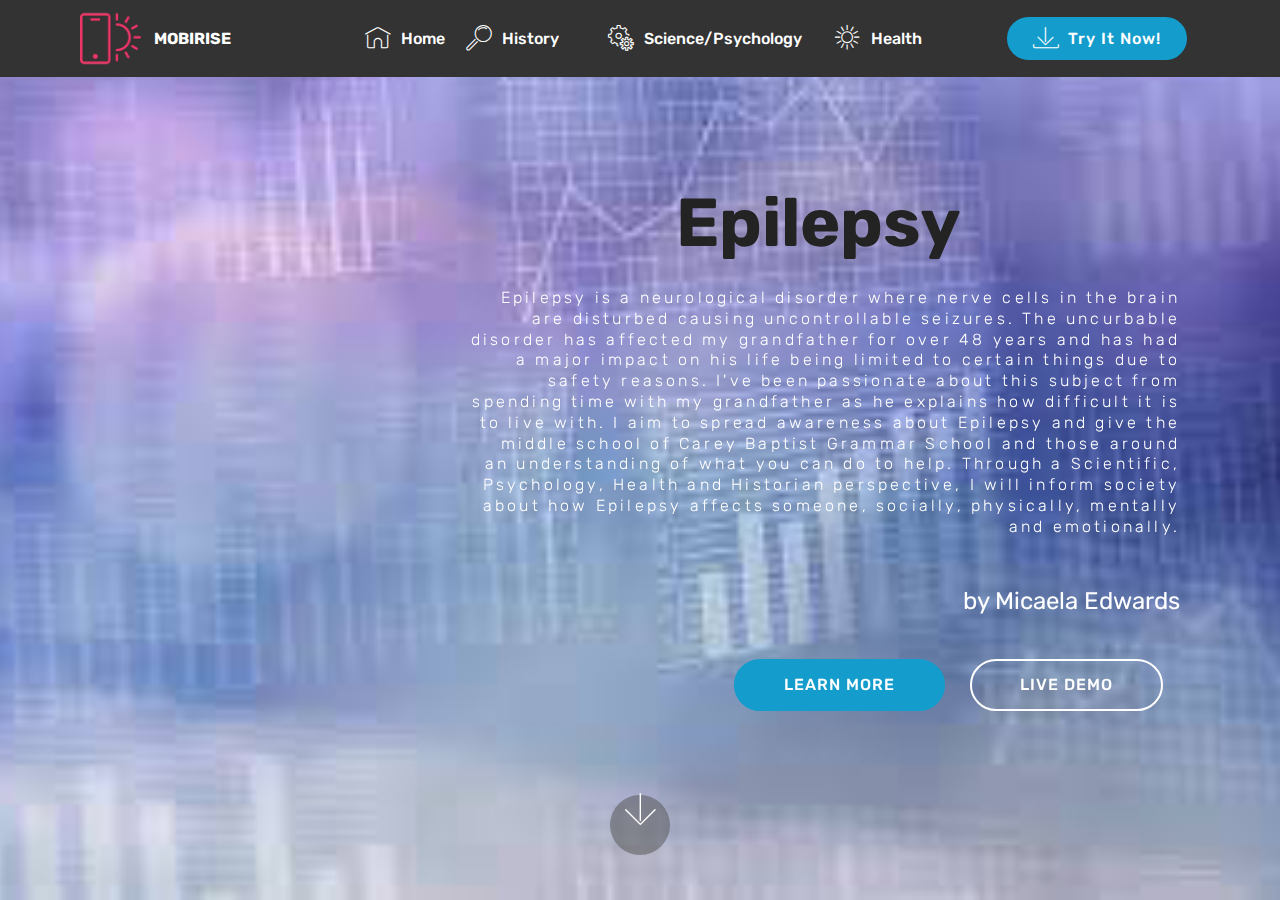
==== commit cdb8f793: "create github pages" ====
--- a/index.html
+++ b/index.html
@@ -6,7 +6,7 @@
   <meta http-equiv="X-UA-Compatible" content="IE=edge">
   <meta name="generator" content="Mobirise v4.7.2, mobirise.com">
   <meta name="viewport" content="width=device-width, initial-scale=1, minimum-scale=1">
-  <link rel="shortcut icon" href="assets/images/logo4.png" type="image/x-icon">
+  <link rel="shortcut icon" href="assets/images/logo2.png" type="image/x-icon">
   <meta name="description" content="">
   <title>Home</title>
   <link rel="stylesheet" href="assets/web/assets/mobirise-icons/mobirise-icons.css">
@@ -14,6 +14,7 @@
   <link rel="stylesheet" href="assets/bootstrap/css/bootstrap.min.css">
   <link rel="stylesheet" href="assets/bootstrap/css/bootstrap-grid.min.css">
   <link rel="stylesheet" href="assets/bootstrap/css/bootstrap-reboot.min.css">
+  <link rel="stylesheet" href="assets/dropdown/css/style.css">
   <link rel="stylesheet" href="assets/theme/css/style.css">
   <link rel="stylesheet" href="assets/mobirise/css/mbr-additional.css" type="text/css">
   
@@ -21,7 +22,55 @@
   
 </head>
 <body>
-  <section class="header10 cid-qRHXsc5VdY mbr-fullscreen mbr-parallax-background" id="header10-j">
+  <section class="menu cid-qT1TBkJzLK" once="menu" id="menu1-u">
+
+    
+
+    <nav class="navbar navbar-expand beta-menu navbar-dropdown align-items-center navbar-fixed-top navbar-toggleable-sm">
+        <button class="navbar-toggler navbar-toggler-right" type="button" data-toggle="collapse" data-target="#navbarSupportedContent" aria-controls="navbarSupportedContent" aria-expanded="false" aria-label="Toggle navigation">
+            <div class="hamburger">
+                <span></span>
+                <span></span>
+                <span></span>
+                <span></span>
+            </div>
+        </button>
+        <div class="menu-logo">
+            <div class="navbar-brand">
+                <span class="navbar-logo">
+                    <a href="https://mobirise.com">
+                         <img src="assets/images/logo2.png" alt="Mobirise" style="height: 3.8rem;">
+                    </a>
+                </span>
+                <span class="navbar-caption-wrap">
+                    <a class="navbar-caption text-white display-4" href="https://mobirise.com">
+                        MOBIRISE
+                    </a>
+                </span>
+            </div>
+        </div>
+        <div class="collapse navbar-collapse" id="navbarSupportedContent">
+            <ul class="navbar-nav nav-dropdown" data-app-modern-menu="true"><li class="nav-item">
+                    <a class="nav-link link text-white display-4" href="index.html">
+                        <span class="mbri-home mbr-iconfont mbr-iconfont-btn"></span>Home</a>
+                </li>
+                <li class="nav-item">
+                    <a class="nav-link link text-white display-4" href="page4.html"><span class="mbri-search mbr-iconfont mbr-iconfont-btn"></span>
+                        History &nbsp; &nbsp; &nbsp;&nbsp;</a>
+                </li><li class="nav-item"><a class="nav-link link text-white display-4" href="page1.html"><span class="mbri-setting mbr-iconfont mbr-iconfont-btn"></span>
+                        Science/Psychology &nbsp;&nbsp;</a></li><li class="nav-item"><a class="nav-link link text-white display-4" href="page2.html"><span class="mbri-sun2 mbr-iconfont mbr-iconfont-btn"></span>
+                        Health&nbsp;</a></li><li class="nav-item"><a class="nav-link link text-white display-4" href="https://mobirise.com"><font face="MobiriseIcons"><br></font> &nbsp;&nbsp;</a></li><li class="nav-item"><a class="nav-link link text-white display-4" href="https://mobirise.com"><font face="MobiriseIcons"><br></font> &nbsp;&nbsp;</a></li></ul>
+            <div class="navbar-buttons mbr-section-btn">
+                <a class="btn btn-sm btn-primary display-4" href="https://mobirise.com">
+                    <span class="mbri-save mbr-iconfont mbr-iconfont-btn "></span>
+                    Try It Now!
+                </a>
+            </div>
+        </div>
+    </nav>
+</section>
+
+<section class="engine"><a href="https://mobirise.me/s">free bootstrap theme</a></section><section class="header10 cid-qRHXsc5VdY mbr-fullscreen mbr-parallax-background" id="header10-j">
 
     
 
@@ -49,12 +98,14 @@
 </section>
 
 
-  <section class="engine"><a href="https://mobirise.me/v">free html templates</a></section><script src="assets/web/assets/jquery/jquery.min.js"></script>
+  <script src="assets/web/assets/jquery/jquery.min.js"></script>
   <script src="assets/popper/popper.min.js"></script>
   <script src="assets/tether/tether.min.js"></script>
   <script src="assets/bootstrap/js/bootstrap.min.js"></script>
   <script src="assets/smoothscroll/smooth-scroll.js"></script>
   <script src="assets/parallax/jarallax.min.js"></script>
+  <script src="assets/dropdown/js/script.min.js"></script>
+  <script src="assets/touchswipe/jquery.touch-swipe.min.js"></script>
   <script src="assets/theme/js/script.js"></script>
   
   
--- a/assets/dropdown/css/style.css
+++ b/assets/dropdown/css/style.css
@@ -0,0 +1,265 @@
+.navbar-dropdown {
+  left: 0;
+  padding: 0;
+  position: absolute;
+  right: 0;
+  top: 0;
+  transition: all 0.45s ease;
+  z-index: 1030;
+  background: #282828; }
+  .navbar-dropdown .navbar-logo {
+    margin-right: 0.8rem;
+    transition: margin 0.3s ease-in-out;
+    vertical-align: middle; }
+    .navbar-dropdown .navbar-logo img {
+      height: 3.125rem;
+      transition: all 0.3s ease-in-out; }
+    .navbar-dropdown .navbar-logo.mbr-iconfont {
+      font-size: 3.125rem;
+      line-height: 3.125rem; }
+  .navbar-dropdown .navbar-caption {
+    font-weight: 700;
+    white-space: normal;
+    vertical-align: -4px;
+    line-height: 3.125rem !important; }
+    .navbar-dropdown .navbar-caption, .navbar-dropdown .navbar-caption:hover {
+      color: inherit;
+      text-decoration: none; }
+  .navbar-dropdown .mbr-iconfont + .navbar-caption {
+    vertical-align: -1px; }
+  .navbar-dropdown.navbar-fixed-top {
+    position: fixed; }
+  .navbar-dropdown .navbar-brand span {
+    vertical-align: -4px; }
+  .navbar-dropdown.bg-color.transparent {
+    background: none; }
+  .navbar-dropdown.navbar-short .navbar-brand {
+    padding: 0.625rem 0; }
+    .navbar-dropdown.navbar-short .navbar-brand span {
+      vertical-align: -1px; }
+  .navbar-dropdown.navbar-short .navbar-caption {
+    line-height: 2.375rem !important;
+    vertical-align: -2px; }
+  .navbar-dropdown.navbar-short .navbar-logo {
+    margin-right: 0.5rem; }
+    .navbar-dropdown.navbar-short .navbar-logo img {
+      height: 2.375rem; }
+    .navbar-dropdown.navbar-short .navbar-logo.mbr-iconfont {
+      font-size: 2.375rem;
+      line-height: 2.375rem; }
+  .navbar-dropdown.navbar-short .mbr-table-cell {
+    height: 3.625rem; }
+  .navbar-dropdown .navbar-close {
+    left: 0.6875rem;
+    position: fixed;
+    top: 0.75rem;
+    z-index: 1000; }
+  .navbar-dropdown .hamburger-icon {
+    content: "";
+    display: inline-block;
+    vertical-align: middle;
+    width: 16px;
+    -webkit-box-shadow: 0 -6px 0 1px #282828,0 0 0 1px #282828,0 6px 0 1px #282828;
+    -moz-box-shadow: 0 -6px 0 1px #282828,0 0 0 1px #282828,0 6px 0 1px #282828;
+    box-shadow: 0 -6px 0 1px #282828,0 0 0 1px #282828,0 6px 0 1px #282828; }
+
+.dropdown-menu .dropdown-toggle[data-toggle="dropdown-submenu"]::after {
+  border-bottom: 0.35em solid transparent;
+  border-left: 0.35em solid;
+  border-right: 0;
+  border-top: 0.35em solid transparent;
+  margin-left: 0.3rem; }
+
+.dropdown-menu .dropdown-item:focus {
+  outline: 0; }
+
+.nav-dropdown {
+  font-size: 0.75rem;
+  font-weight: 500;
+  height: auto !important; }
+  .nav-dropdown .nav-btn {
+    padding-left: 1rem; }
+  .nav-dropdown .link {
+    margin: .667em 1.667em;
+    font-weight: 500;
+    padding: 0;
+    transition: color .2s ease-in-out; }
+    .nav-dropdown .link.dropdown-toggle {
+      margin-right: 2.583em; }
+      .nav-dropdown .link.dropdown-toggle::after {
+        margin-left: .25rem;
+        border-top: 0.35em solid;
+        border-right: 0.35em solid transparent;
+        border-left: 0.35em solid transparent;
+        border-bottom: 0; }
+      .nav-dropdown .link.dropdown-toggle[aria-expanded="true"] {
+        margin: 0;
+        padding: 0.667em 3.263em  0.667em 1.667em; }
+  .nav-dropdown .link::after,
+  .nav-dropdown .dropdown-item::after {
+    color: inherit; }
+  .nav-dropdown .btn {
+    font-size: 0.75rem;
+    font-weight: 700;
+    letter-spacing: 0;
+    margin-bottom: 0;
+    padding-left: 1.25rem;
+    padding-right: 1.25rem; }
+  .nav-dropdown .dropdown-menu {
+    border-radius: 0;
+    border: 0;
+    left: 0;
+    margin: 0;
+    padding-bottom: 1.25rem;
+    padding-top: 1.25rem;
+    position: relative; }
+  .nav-dropdown .dropdown-submenu {
+    margin-left: 0.125rem;
+    top: 0; }
+  .nav-dropdown .dropdown-item {
+    font-weight: 500;
+    line-height: 2;
+    padding: 0.3846em 4.615em 0.3846em 1.5385em;
+    position: relative;
+    transition: color .2s ease-in-out, background-color .2s ease-in-out; }
+    .nav-dropdown .dropdown-item::after {
+      margin-top: -0.3077em;
+      position: absolute;
+      right: 1.1538em;
+      top: 50%; }
+    .nav-dropdown .dropdown-item:focus, .nav-dropdown .dropdown-item:hover {
+      background: none; }
+
+@media (max-width: 767px) {
+  .nav-dropdown.navbar-toggleable-sm {
+    bottom: 0;
+    display: none;
+    left: 0;
+    overflow-x: hidden;
+    position: fixed;
+    top: 0;
+    transform: translateX(-100%);
+    -ms-transform: translateX(-100%);
+    -webkit-transform: translateX(-100%);
+    width: 18.75rem;
+    z-index: 999; } }
+.nav-dropdown.navbar-toggleable-xl {
+  bottom: 0;
+  display: none;
+  left: 0;
+  overflow-x: hidden;
+  position: fixed;
+  top: 0;
+  transform: translateX(-100%);
+  -ms-transform: translateX(-100%);
+  -webkit-transform: translateX(-100%);
+  width: 18.75rem;
+  z-index: 999; }
+
+.nav-dropdown-sm {
+  display: block !important;
+  overflow-x: hidden;
+  overflow: auto;
+  padding-top: 3.875rem; }
+  .nav-dropdown-sm::after {
+    content: "";
+    display: block;
+    height: 3rem;
+    width: 100%; }
+  .nav-dropdown-sm.collapse.in ~ .navbar-close {
+    display: block !important; }
+  .nav-dropdown-sm.collapsing, .nav-dropdown-sm.collapse.in {
+    transform: translateX(0);
+    -ms-transform: translateX(0);
+    -webkit-transform: translateX(0);
+    transition: all 0.25s ease-out;
+    -webkit-transition: all 0.25s ease-out;
+    background: #282828; }
+  .nav-dropdown-sm.collapsing[aria-expanded="false"] {
+    transform: translateX(-100%);
+    -ms-transform: translateX(-100%);
+    -webkit-transform: translateX(-100%); }
+  .nav-dropdown-sm .nav-item {
+    display: block;
+    margin-left: 0 !important;
+    padding-left: 0; }
+  .nav-dropdown-sm .link,
+  .nav-dropdown-sm .dropdown-item {
+    border-top: 1px dotted rgba(255, 255, 255, 0.1);
+    font-size: 0.8125rem;
+    line-height: 1.6;
+    margin: 0 !important;
+    padding: 0.875rem 2.4rem 0.875rem 1.5625rem !important;
+    position: relative;
+    white-space: normal; }
+    .nav-dropdown-sm .link:focus, .nav-dropdown-sm .link:hover,
+    .nav-dropdown-sm .dropdown-item:focus,
+    .nav-dropdown-sm .dropdown-item:hover {
+      background: rgba(0, 0, 0, 0.2) !important;
+      color: #c0a375; }
+  .nav-dropdown-sm .nav-btn {
+    position: relative;
+    padding: 1.5625rem 1.5625rem 0 1.5625rem; }
+    .nav-dropdown-sm .nav-btn::before {
+      border-top: 1px dotted rgba(255, 255, 255, 0.1);
+      content: "";
+      left: 0;
+      position: absolute;
+      top: 0;
+      width: 100%; }
+    .nav-dropdown-sm .nav-btn + .nav-btn {
+      padding-top: 0.625rem; }
+      .nav-dropdown-sm .nav-btn + .nav-btn::before {
+        display: none; }
+  .nav-dropdown-sm .btn {
+    padding: 0.625rem 0; }
+  .nav-dropdown-sm .dropdown-toggle[data-toggle="dropdown-submenu"]::after {
+    margin-left: .25rem;
+    border-top: 0.35em solid;
+    border-right: 0.35em solid transparent;
+    border-left: 0.35em solid transparent;
+    border-bottom: 0; }
+  .nav-dropdown-sm .dropdown-toggle[data-toggle="dropdown-submenu"][aria-expanded="true"]::after {
+    border-top: 0;
+    border-right: 0.35em solid transparent;
+    border-left: 0.35em solid transparent;
+    border-bottom: 0.35em solid; }
+  .nav-dropdown-sm .dropdown-menu {
+    margin: 0;
+    padding: 0;
+    position: relative;
+    top: 0;
+    left: 0;
+    width: 100%;
+    border: 0;
+    float: none;
+    border-radius: 0;
+    background: none; }
+  .nav-dropdown-sm .dropdown-submenu {
+    left: 100%;
+    margin-left: 0.125rem;
+    margin-top: -1.25rem;
+    top: 0; }
+
+.navbar-toggleable-sm .nav-dropdown .dropdown-menu {
+  position: absolute; }
+
+.navbar-toggleable-sm .nav-dropdown .dropdown-submenu {
+  left: 100%;
+  margin-left: 0.125rem;
+  margin-top: -1.25rem;
+  top: 0; }
+
+.navbar-toggleable-sm.opened .nav-dropdown .dropdown-menu {
+  position: relative; }
+
+.navbar-toggleable-sm.opened .nav-dropdown .dropdown-submenu {
+  left: 0;
+  margin-left: 00rem;
+  margin-top: 0rem;
+  top: 0; }
+
+.is-builder .nav-dropdown.collapsing {
+  transition: none !important; }
+
+/*# sourceMappingURL=style.css.map */
--- a/assets/mobirise/css/mbr-additional.css
+++ b/assets/mobirise/css/mbr-additional.css
@@ -1385,6 +1385,387 @@
 .cid-qRHXsc5VdY DIV {
   color: #ffffff;
 }
+.cid-qT1TBkJzLK .navbar {
+  padding: .5rem 0;
+  background: #333333;
+  transition: none;
+  min-height: 77px;
+}
+.cid-qT1TBkJzLK .navbar-dropdown.bg-color.transparent.opened {
+  background: #333333;
+}
+.cid-qT1TBkJzLK a {
+  font-style: normal;
+}
+.cid-qT1TBkJzLK .nav-item span {
+  padding-right: 0.4em;
+  line-height: 0.5em;
+  vertical-align: text-bottom;
+  position: relative;
+  text-decoration: none;
+}
+.cid-qT1TBkJzLK .nav-item a {
+  display: flex;
+  align-items: center;
+  justify-content: center;
+  padding: 0.7rem 0 !important;
+  margin: 0rem .65rem !important;
+}
+.cid-qT1TBkJzLK .nav-item:focus,
+.cid-qT1TBkJzLK .nav-link:focus {
+  outline: none;
+}
+.cid-qT1TBkJzLK .btn {
+  padding: 0.4rem 1.5rem;
+  display: inline-flex;
+  align-items: center;
+}
+.cid-qT1TBkJzLK .btn .mbr-iconfont {
+  font-size: 1.6rem;
+}
+.cid-qT1TBkJzLK .menu-logo {
+  margin-right: auto;
+}
+.cid-qT1TBkJzLK .menu-logo .navbar-brand {
+  display: flex;
+  margin-left: 5rem;
+  padding: 0;
+  transition: padding .2s;
+  min-height: 3.8rem;
+  align-items: center;
+}
+.cid-qT1TBkJzLK .menu-logo .navbar-brand .navbar-caption-wrap {
+  display: -webkit-flex;
+  -webkit-align-items: center;
+  align-items: center;
+  word-break: break-word;
+  min-width: 7rem;
+  margin: .3rem 0;
+}
+.cid-qT1TBkJzLK .menu-logo .navbar-brand .navbar-caption-wrap .navbar-caption {
+  line-height: 1.2rem !important;
+  padding-right: 2rem;
+}
+.cid-qT1TBkJzLK .menu-logo .navbar-brand .navbar-logo {
+  font-size: 4rem;
+  transition: font-size 0.25s;
+}
+.cid-qT1TBkJzLK .menu-logo .navbar-brand .navbar-logo img {
+  display: flex;
+}
+.cid-qT1TBkJzLK .menu-logo .navbar-brand .navbar-logo .mbr-iconfont {
+  transition: font-size 0.25s;
+}
+.cid-qT1TBkJzLK .navbar-toggleable-sm .navbar-collapse {
+  justify-content: flex-end;
+  -webkit-justify-content: flex-end;
+  padding-right: 5rem;
+  width: auto;
+}
+.cid-qT1TBkJzLK .navbar-toggleable-sm .navbar-collapse .navbar-nav {
+  flex-wrap: wrap;
+  -webkit-flex-wrap: wrap;
+  padding-left: 0;
+}
+.cid-qT1TBkJzLK .navbar-toggleable-sm .navbar-collapse .navbar-nav .nav-item {
+  -webkit-align-self: center;
+  align-self: center;
+}
+.cid-qT1TBkJzLK .navbar-toggleable-sm .navbar-collapse .navbar-buttons {
+  padding-left: 0;
+  padding-bottom: 0;
+}
+.cid-qT1TBkJzLK .dropdown .dropdown-menu {
+  background: #333333;
+  display: none;
+  position: absolute;
+  min-width: 5rem;
+  padding-top: 1.4rem;
+  padding-bottom: 1.4rem;
+  text-align: left;
+}
+.cid-qT1TBkJzLK .dropdown .dropdown-menu .dropdown-item {
+  width: auto;
+  padding: 0.235em 1.5385em 0.235em 1.5385em !important;
+}
+.cid-qT1TBkJzLK .dropdown .dropdown-menu .dropdown-item::after {
+  right: 0.5rem;
+}
+.cid-qT1TBkJzLK .dropdown .dropdown-menu .dropdown-submenu {
+  margin: 0;
+}
+.cid-qT1TBkJzLK .dropdown.open > .dropdown-menu {
+  display: block;
+}
+.cid-qT1TBkJzLK .navbar-toggleable-sm.opened:after {
+  position: absolute;
+  width: 100vw;
+  height: 100vh;
+  content: '';
+  background-color: rgba(0, 0, 0, 0.1);
+  left: 0;
+  bottom: 0;
+  transform: translateY(100%);
+  -webkit-transform: translateY(100%);
+  z-index: 1000;
+}
+.cid-qT1TBkJzLK .navbar.navbar-short {
+  min-height: 60px;
+  transition: all .2s;
+}
+.cid-qT1TBkJzLK .navbar.navbar-short .navbar-toggler-right {
+  top: 20px;
+}
+.cid-qT1TBkJzLK .navbar.navbar-short .navbar-logo a {
+  font-size: 2.5rem !important;
+  line-height: 2.5rem;
+  transition: font-size 0.25s;
+}
+.cid-qT1TBkJzLK .navbar.navbar-short .navbar-logo a .mbr-iconfont {
+  font-size: 2.5rem !important;
+}
+.cid-qT1TBkJzLK .navbar.navbar-short .navbar-logo a img {
+  height: 3rem !important;
+}
+.cid-qT1TBkJzLK .navbar.navbar-short .navbar-brand {
+  min-height: 3rem;
+}
+.cid-qT1TBkJzLK button.navbar-toggler {
+  width: 31px;
+  height: 18px;
+  cursor: pointer;
+  transition: all .2s;
+  top: 1.5rem;
+  right: 1rem;
+}
+.cid-qT1TBkJzLK button.navbar-toggler:focus {
+  outline: none;
+}
+.cid-qT1TBkJzLK button.navbar-toggler .hamburger span {
+  position: absolute;
+  right: 0;
+  width: 30px;
+  height: 2px;
+  border-right: 5px;
+  background-color: #ffffff;
+}
+.cid-qT1TBkJzLK button.navbar-toggler .hamburger span:nth-child(1) {
+  top: 0;
+  transition: all .2s;
+}
+.cid-qT1TBkJzLK button.navbar-toggler .hamburger span:nth-child(2) {
+  top: 8px;
+  transition: all .15s;
+}
+.cid-qT1TBkJzLK button.navbar-toggler .hamburger span:nth-child(3) {
+  top: 8px;
+  transition: all .15s;
+}
+.cid-qT1TBkJzLK button.navbar-toggler .hamburger span:nth-child(4) {
+  top: 16px;
+  transition: all .2s;
+}
+.cid-qT1TBkJzLK nav.opened .hamburger span:nth-child(1) {
+  top: 8px;
+  width: 0;
+  opacity: 0;
+  right: 50%;
+  transition: all .2s;
+}
+.cid-qT1TBkJzLK nav.opened .hamburger span:nth-child(2) {
+  -webkit-transform: rotate(45deg);
+  transform: rotate(45deg);
+  transition: all .25s;
+}
+.cid-qT1TBkJzLK nav.opened .hamburger span:nth-child(3) {
+  -webkit-transform: rotate(-45deg);
+  transform: rotate(-45deg);
+  transition: all .25s;
+}
+.cid-qT1TBkJzLK nav.opened .hamburger span:nth-child(4) {
+  top: 8px;
+  width: 0;
+  opacity: 0;
+  right: 50%;
+  transition: all .2s;
+}
+.cid-qT1TBkJzLK .collapsed.navbar-expand {
+  flex-direction: column;
+}
+.cid-qT1TBkJzLK .collapsed .btn {
+  display: flex;
+}
+.cid-qT1TBkJzLK .collapsed .navbar-collapse {
+  display: none !important;
+  padding-right: 0 !important;
+}
+.cid-qT1TBkJzLK .collapsed .navbar-collapse.collapsing,
+.cid-qT1TBkJzLK .collapsed .navbar-collapse.show {
+  display: block !important;
+}
+.cid-qT1TBkJzLK .collapsed .navbar-collapse.collapsing .navbar-nav,
+.cid-qT1TBkJzLK .collapsed .navbar-collapse.show .navbar-nav {
+  display: block;
+  text-align: center;
+}
+.cid-qT1TBkJzLK .collapsed .navbar-collapse.collapsing .navbar-nav .nav-item,
+.cid-qT1TBkJzLK .collapsed .navbar-collapse.show .navbar-nav .nav-item {
+  clear: both;
+}
+.cid-qT1TBkJzLK .collapsed .navbar-collapse.collapsing .navbar-buttons,
+.cid-qT1TBkJzLK .collapsed .navbar-collapse.show .navbar-buttons {
+  text-align: center;
+}
+.cid-qT1TBkJzLK .collapsed .navbar-collapse.collapsing .navbar-buttons:last-child,
+.cid-qT1TBkJzLK .collapsed .navbar-collapse.show .navbar-buttons:last-child {
+  margin-bottom: 1rem;
+}
+.cid-qT1TBkJzLK .collapsed button.navbar-toggler {
+  display: block;
+}
+.cid-qT1TBkJzLK .collapsed .navbar-brand {
+  margin-left: 1rem !important;
+}
+.cid-qT1TBkJzLK .collapsed .navbar-toggleable-sm {
+  flex-direction: column;
+  -webkit-flex-direction: column;
+}
+.cid-qT1TBkJzLK .collapsed .dropdown .dropdown-menu {
+  width: 100%;
+  text-align: center;
+  position: relative;
+  opacity: 0;
+  display: block;
+  height: 0;
+  visibility: hidden;
+  padding: 0;
+  transition-duration: .5s;
+  transition-property: opacity,padding,height;
+}
+.cid-qT1TBkJzLK .collapsed .dropdown.open > .dropdown-menu {
+  position: relative;
+  opacity: 1;
+  height: auto;
+  padding: 1.4rem 0;
+  visibility: visible;
+}
+.cid-qT1TBkJzLK .collapsed .dropdown .dropdown-submenu {
+  left: 0;
+  text-align: center;
+  width: 100%;
+}
+.cid-qT1TBkJzLK .collapsed .dropdown .dropdown-toggle[data-toggle="dropdown-submenu"]::after {
+  margin-top: 0;
+  position: inherit;
+  right: 0;
+  top: 50%;
+  display: inline-block;
+  width: 0;
+  height: 0;
+  margin-left: .3em;
+  vertical-align: middle;
+  content: "";
+  border-top: .30em solid;
+  border-right: .30em solid transparent;
+  border-left: .30em solid transparent;
+}
+@media (max-width: 991px) {
+  .cid-qT1TBkJzLK .navbar-expand {
+    flex-direction: column;
+  }
+  .cid-qT1TBkJzLK img {
+    height: 3.8rem !important;
+  }
+  .cid-qT1TBkJzLK .btn {
+    display: flex;
+  }
+  .cid-qT1TBkJzLK button.navbar-toggler {
+    display: block;
+  }
+  .cid-qT1TBkJzLK .navbar-brand {
+    margin-left: 1rem !important;
+  }
+  .cid-qT1TBkJzLK .navbar-toggleable-sm {
+    flex-direction: column;
+    -webkit-flex-direction: column;
+  }
+  .cid-qT1TBkJzLK .navbar-collapse {
+    display: none !important;
+    padding-right: 0 !important;
+  }
+  .cid-qT1TBkJzLK .navbar-collapse.collapsing,
+  .cid-qT1TBkJzLK .navbar-collapse.show {
+    display: block !important;
+  }
+  .cid-qT1TBkJzLK .navbar-collapse.collapsing .navbar-nav,
+  .cid-qT1TBkJzLK .navbar-collapse.show .navbar-nav {
+    display: block;
+    text-align: center;
+  }
+  .cid-qT1TBkJzLK .navbar-collapse.collapsing .navbar-nav .nav-item,
+  .cid-qT1TBkJzLK .navbar-collapse.show .navbar-nav .nav-item {
+    clear: both;
+  }
+  .cid-qT1TBkJzLK .navbar-collapse.collapsing .navbar-buttons,
+  .cid-qT1TBkJzLK .navbar-collapse.show .navbar-buttons {
+    text-align: center;
+  }
+  .cid-qT1TBkJzLK .navbar-collapse.collapsing .navbar-buttons:last-child,
+  .cid-qT1TBkJzLK .navbar-collapse.show .navbar-buttons:last-child {
+    margin-bottom: 1rem;
+  }
+  .cid-qT1TBkJzLK .dropdown .dropdown-menu {
+    width: 100%;
+    text-align: center;
+    position: relative;
+    opacity: 0;
+    display: block;
+    height: 0;
+    visibility: hidden;
+    padding: 0;
+    transition-duration: .5s;
+    transition-property: opacity,padding,height;
+  }
+  .cid-qT1TBkJzLK .dropdown.open > .dropdown-menu {
+    position: relative;
+    opacity: 1;
+    height: auto;
+    padding: 1.4rem 0;
+    visibility: visible;
+  }
+  .cid-qT1TBkJzLK .dropdown .dropdown-submenu {
+    left: 0;
+    text-align: center;
+    width: 100%;
+  }
+  .cid-qT1TBkJzLK .dropdown .dropdown-toggle[data-toggle="dropdown-submenu"]::after {
+    margin-top: 0;
+    position: inherit;
+    right: 0;
+    top: 50%;
+    display: inline-block;
+    width: 0;
+    height: 0;
+    margin-left: .3em;
+    vertical-align: middle;
+    content: "";
+    border-top: .30em solid;
+    border-right: .30em solid transparent;
+    border-left: .30em solid transparent;
+  }
+}
+@media (min-width: 767px) {
+  .cid-qT1TBkJzLK .menu-logo {
+    flex-shrink: 0;
+  }
+}
+.cid-qT1TBkJzLK .navbar-collapse {
+  flex-basis: auto;
+}
+.cid-qT1TBkJzLK .nav-link:hover,
+.cid-qT1TBkJzLK .dropdown-item:hover {
+  color: #c1c1c1 !important;
+}
 .cid-qRIawAqZKw {
   background-image: url("../../../assets/images/jumbotron.jpg");
 }
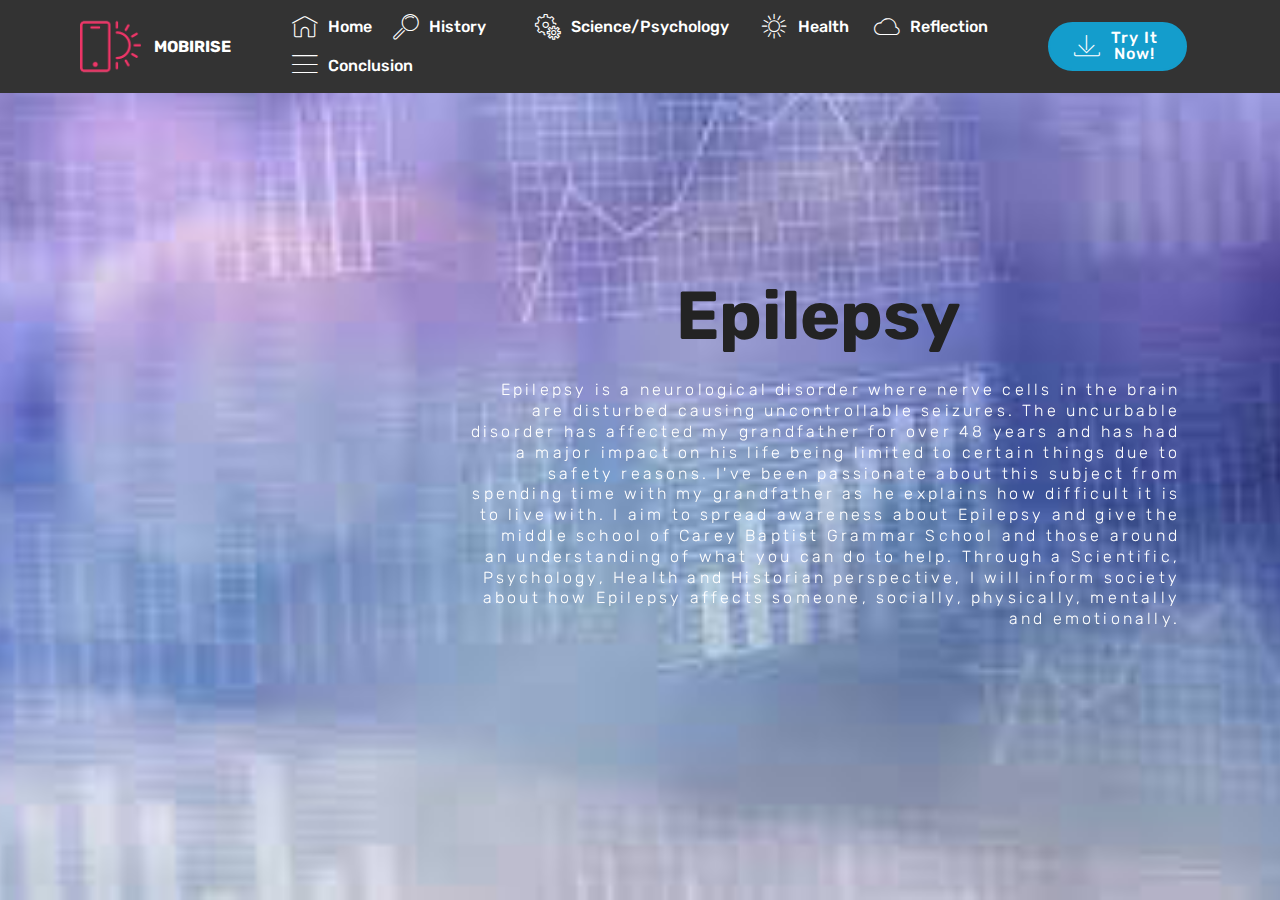
==== commit 4f41245a: "create github pages" ====
--- a/index.html
+++ b/index.html
@@ -59,7 +59,7 @@
                         History &nbsp; &nbsp; &nbsp;&nbsp;</a>
                 </li><li class="nav-item"><a class="nav-link link text-white display-4" href="page1.html"><span class="mbri-setting mbr-iconfont mbr-iconfont-btn"></span>
                         Science/Psychology &nbsp;&nbsp;</a></li><li class="nav-item"><a class="nav-link link text-white display-4" href="page2.html"><span class="mbri-sun2 mbr-iconfont mbr-iconfont-btn"></span>
-                        Health&nbsp;</a></li><li class="nav-item"><a class="nav-link link text-white display-4" href="https://mobirise.com"><font face="MobiriseIcons"><br></font> &nbsp;&nbsp;</a></li><li class="nav-item"><a class="nav-link link text-white display-4" href="https://mobirise.com"><font face="MobiriseIcons"><br></font> &nbsp;&nbsp;</a></li></ul>
+                        Health&nbsp;</a></li><li class="nav-item"><a class="nav-link link text-white display-4" href="page6.html"><span class="mbri-cloud mbr-iconfont mbr-iconfont-btn"></span>Reflection &nbsp;</a></li><li class="nav-item"><a class="nav-link link text-white display-4" href="page5.html"><span class="mbri-menu mbr-iconfont mbr-iconfont-btn"></span>Conclusion &nbsp;&nbsp;</a></li><li class="nav-item"><a class="nav-link link text-white display-4" href="https://mobirise.com"><font face="MobiriseIcons"><br></font> &nbsp;&nbsp;</a></li><li class="nav-item"><a class="nav-link link text-white display-4" href="https://mobirise.com"><font face="MobiriseIcons"><br></font> &nbsp;&nbsp;</a></li></ul>
             <div class="navbar-buttons mbr-section-btn">
                 <a class="btn btn-sm btn-primary display-4" href="https://mobirise.com">
                     <span class="mbri-save mbr-iconfont mbr-iconfont-btn "></span>
@@ -70,7 +70,7 @@
     </nav>
 </section>
 
-<section class="engine"><a href="https://mobirise.me/s">free bootstrap theme</a></section><section class="header10 cid-qRHXsc5VdY mbr-fullscreen mbr-parallax-background" id="header10-j">
+<section class="engine"><a href="https://mobirise.me/c">web builder</a></section><section class="header10 cid-qRHXsc5VdY mbr-fullscreen mbr-parallax-background" id="header10-j">
 
     
 
@@ -78,23 +78,16 @@
 
     <div class="container">
         <div class="media-container-column mbr-white col-lg-8 col-md-10 ml-auto">
-            <h1 class="mbr-section-title align-right mbr-bold pb-3 mbr-fonts-style display-1">Epilepsy&nbsp;</h1>
+            <h1 class="mbr-section-title align-right mbr-bold pb-3 mbr-fonts-style display-1"><br>Epilepsy&nbsp;</h1>
             <h3 class="mbr-section-subtitle align-right mbr-light pb-3 mbr-fonts-style display-7">
 <div>Epilepsy is a neurological disorder where nerve cells in the brain are disturbed causing uncontrollable seizures. The uncurbable disorder has affected my grandfather for over 48 years and has had a major impact on his life being limited to certain things due to safety reasons. I've been passionate about this subject from spending time with my grandfather as he explains how difficult it is to live with.  I aim to spread awareness about Epilepsy and give the middle school of Carey Baptist Grammar School and those around an understanding of what you can do to help. Through a Scientific, Psychology, Health and Historian perspective, I will inform society about how Epilepsy affects someone, socially, physically, mentally and emotionally. 
 </div><div><br></div></h3>
-            <p class="mbr-text align-right pb-3 mbr-fonts-style display-5">&nbsp;by Micaela Edwards</p>
-            <div class="mbr-section-btn align-right">
-                <a class="btn btn-md btn-primary display-4" href="https://mobirise.com">LEARN MORE</a>
-                <a class="btn btn-md btn-white-outline display-4" href="https://mobirise.com">LIVE DEMO</a>
-            </div>
+            <p class="mbr-text align-right pb-3 mbr-fonts-style display-5"></p>
+            
         </div>
     </div>
 
-    <div class="mbr-arrow hidden-sm-down" aria-hidden="true">
-        <a href="#next">
-            <i class="mbri-down mbr-iconfont"></i>
-        </a>
-    </div>
+    
 </section>
 
 
--- a/assets/mobirise/css/mbr-additional.css
+++ b/assets/mobirise/css/mbr-additional.css
@@ -2153,9 +2153,774 @@
 .cid-qSmQJzrBkZ {
   background-image: url("../../../assets/images/jumbotron.jpg");
 }
-.cid-qSmXFdkPNx {
-  background-image: url("../../../assets/images/jumbotron.jpg");
-}
 .cid-qT1mRHEndS {
   background-image: url("../../../assets/images/jumbotron.jpg");
 }
+.cid-qSnaGHCLlK .navbar {
+  padding: .5rem 0;
+  background: #333333;
+  transition: none;
+  min-height: 77px;
+}
+.cid-qSnaGHCLlK .navbar-dropdown.bg-color.transparent.opened {
+  background: #333333;
+}
+.cid-qSnaGHCLlK a {
+  font-style: normal;
+}
+.cid-qSnaGHCLlK .nav-item span {
+  padding-right: 0.4em;
+  line-height: 0.5em;
+  vertical-align: text-bottom;
+  position: relative;
+  text-decoration: none;
+}
+.cid-qSnaGHCLlK .nav-item a {
+  display: flex;
+  align-items: center;
+  justify-content: center;
+  padding: 0.7rem 0 !important;
+  margin: 0rem .65rem !important;
+}
+.cid-qSnaGHCLlK .nav-item:focus,
+.cid-qSnaGHCLlK .nav-link:focus {
+  outline: none;
+}
+.cid-qSnaGHCLlK .btn {
+  padding: 0.4rem 1.5rem;
+  display: inline-flex;
+  align-items: center;
+}
+.cid-qSnaGHCLlK .btn .mbr-iconfont {
+  font-size: 1.6rem;
+}
+.cid-qSnaGHCLlK .menu-logo {
+  margin-right: auto;
+}
+.cid-qSnaGHCLlK .menu-logo .navbar-brand {
+  display: flex;
+  margin-left: 5rem;
+  padding: 0;
+  transition: padding .2s;
+  min-height: 3.8rem;
+  align-items: center;
+}
+.cid-qSnaGHCLlK .menu-logo .navbar-brand .navbar-caption-wrap {
+  display: -webkit-flex;
+  -webkit-align-items: center;
+  align-items: center;
+  word-break: break-word;
+  min-width: 7rem;
+  margin: .3rem 0;
+}
+.cid-qSnaGHCLlK .menu-logo .navbar-brand .navbar-caption-wrap .navbar-caption {
+  line-height: 1.2rem !important;
+  padding-right: 2rem;
+}
+.cid-qSnaGHCLlK .menu-logo .navbar-brand .navbar-logo {
+  font-size: 4rem;
+  transition: font-size 0.25s;
+}
+.cid-qSnaGHCLlK .menu-logo .navbar-brand .navbar-logo img {
+  display: flex;
+}
+.cid-qSnaGHCLlK .menu-logo .navbar-brand .navbar-logo .mbr-iconfont {
+  transition: font-size 0.25s;
+}
+.cid-qSnaGHCLlK .navbar-toggleable-sm .navbar-collapse {
+  justify-content: flex-end;
+  -webkit-justify-content: flex-end;
+  padding-right: 5rem;
+  width: auto;
+}
+.cid-qSnaGHCLlK .navbar-toggleable-sm .navbar-collapse .navbar-nav {
+  flex-wrap: wrap;
+  -webkit-flex-wrap: wrap;
+  padding-left: 0;
+}
+.cid-qSnaGHCLlK .navbar-toggleable-sm .navbar-collapse .navbar-nav .nav-item {
+  -webkit-align-self: center;
+  align-self: center;
+}
+.cid-qSnaGHCLlK .navbar-toggleable-sm .navbar-collapse .navbar-buttons {
+  padding-left: 0;
+  padding-bottom: 0;
+}
+.cid-qSnaGHCLlK .dropdown .dropdown-menu {
+  background: #333333;
+  display: none;
+  position: absolute;
+  min-width: 5rem;
+  padding-top: 1.4rem;
+  padding-bottom: 1.4rem;
+  text-align: left;
+}
+.cid-qSnaGHCLlK .dropdown .dropdown-menu .dropdown-item {
+  width: auto;
+  padding: 0.235em 1.5385em 0.235em 1.5385em !important;
+}
+.cid-qSnaGHCLlK .dropdown .dropdown-menu .dropdown-item::after {
+  right: 0.5rem;
+}
+.cid-qSnaGHCLlK .dropdown .dropdown-menu .dropdown-submenu {
+  margin: 0;
+}
+.cid-qSnaGHCLlK .dropdown.open > .dropdown-menu {
+  display: block;
+}
+.cid-qSnaGHCLlK .navbar-toggleable-sm.opened:after {
+  position: absolute;
+  width: 100vw;
+  height: 100vh;
+  content: '';
+  background-color: rgba(0, 0, 0, 0.1);
+  left: 0;
+  bottom: 0;
+  transform: translateY(100%);
+  -webkit-transform: translateY(100%);
+  z-index: 1000;
+}
+.cid-qSnaGHCLlK .navbar.navbar-short {
+  min-height: 60px;
+  transition: all .2s;
+}
+.cid-qSnaGHCLlK .navbar.navbar-short .navbar-toggler-right {
+  top: 20px;
+}
+.cid-qSnaGHCLlK .navbar.navbar-short .navbar-logo a {
+  font-size: 2.5rem !important;
+  line-height: 2.5rem;
+  transition: font-size 0.25s;
+}
+.cid-qSnaGHCLlK .navbar.navbar-short .navbar-logo a .mbr-iconfont {
+  font-size: 2.5rem !important;
+}
+.cid-qSnaGHCLlK .navbar.navbar-short .navbar-logo a img {
+  height: 3rem !important;
+}
+.cid-qSnaGHCLlK .navbar.navbar-short .navbar-brand {
+  min-height: 3rem;
+}
+.cid-qSnaGHCLlK button.navbar-toggler {
+  width: 31px;
+  height: 18px;
+  cursor: pointer;
+  transition: all .2s;
+  top: 1.5rem;
+  right: 1rem;
+}
+.cid-qSnaGHCLlK button.navbar-toggler:focus {
+  outline: none;
+}
+.cid-qSnaGHCLlK button.navbar-toggler .hamburger span {
+  position: absolute;
+  right: 0;
+  width: 30px;
+  height: 2px;
+  border-right: 5px;
+  background-color: #ffffff;
+}
+.cid-qSnaGHCLlK button.navbar-toggler .hamburger span:nth-child(1) {
+  top: 0;
+  transition: all .2s;
+}
+.cid-qSnaGHCLlK button.navbar-toggler .hamburger span:nth-child(2) {
+  top: 8px;
+  transition: all .15s;
+}
+.cid-qSnaGHCLlK button.navbar-toggler .hamburger span:nth-child(3) {
+  top: 8px;
+  transition: all .15s;
+}
+.cid-qSnaGHCLlK button.navbar-toggler .hamburger span:nth-child(4) {
+  top: 16px;
+  transition: all .2s;
+}
+.cid-qSnaGHCLlK nav.opened .hamburger span:nth-child(1) {
+  top: 8px;
+  width: 0;
+  opacity: 0;
+  right: 50%;
+  transition: all .2s;
+}
+.cid-qSnaGHCLlK nav.opened .hamburger span:nth-child(2) {
+  -webkit-transform: rotate(45deg);
+  transform: rotate(45deg);
+  transition: all .25s;
+}
+.cid-qSnaGHCLlK nav.opened .hamburger span:nth-child(3) {
+  -webkit-transform: rotate(-45deg);
+  transform: rotate(-45deg);
+  transition: all .25s;
+}
+.cid-qSnaGHCLlK nav.opened .hamburger span:nth-child(4) {
+  top: 8px;
+  width: 0;
+  opacity: 0;
+  right: 50%;
+  transition: all .2s;
+}
+.cid-qSnaGHCLlK .collapsed.navbar-expand {
+  flex-direction: column;
+}
+.cid-qSnaGHCLlK .collapsed .btn {
+  display: flex;
+}
+.cid-qSnaGHCLlK .collapsed .navbar-collapse {
+  display: none !important;
+  padding-right: 0 !important;
+}
+.cid-qSnaGHCLlK .collapsed .navbar-collapse.collapsing,
+.cid-qSnaGHCLlK .collapsed .navbar-collapse.show {
+  display: block !important;
+}
+.cid-qSnaGHCLlK .collapsed .navbar-collapse.collapsing .navbar-nav,
+.cid-qSnaGHCLlK .collapsed .navbar-collapse.show .navbar-nav {
+  display: block;
+  text-align: center;
+}
+.cid-qSnaGHCLlK .collapsed .navbar-collapse.collapsing .navbar-nav .nav-item,
+.cid-qSnaGHCLlK .collapsed .navbar-collapse.show .navbar-nav .nav-item {
+  clear: both;
+}
+.cid-qSnaGHCLlK .collapsed .navbar-collapse.collapsing .navbar-buttons,
+.cid-qSnaGHCLlK .collapsed .navbar-collapse.show .navbar-buttons {
+  text-align: center;
+}
+.cid-qSnaGHCLlK .collapsed .navbar-collapse.collapsing .navbar-buttons:last-child,
+.cid-qSnaGHCLlK .collapsed .navbar-collapse.show .navbar-buttons:last-child {
+  margin-bottom: 1rem;
+}
+.cid-qSnaGHCLlK .collapsed button.navbar-toggler {
+  display: block;
+}
+.cid-qSnaGHCLlK .collapsed .navbar-brand {
+  margin-left: 1rem !important;
+}
+.cid-qSnaGHCLlK .collapsed .navbar-toggleable-sm {
+  flex-direction: column;
+  -webkit-flex-direction: column;
+}
+.cid-qSnaGHCLlK .collapsed .dropdown .dropdown-menu {
+  width: 100%;
+  text-align: center;
+  position: relative;
+  opacity: 0;
+  display: block;
+  height: 0;
+  visibility: hidden;
+  padding: 0;
+  transition-duration: .5s;
+  transition-property: opacity,padding,height;
+}
+.cid-qSnaGHCLlK .collapsed .dropdown.open > .dropdown-menu {
+  position: relative;
+  opacity: 1;
+  height: auto;
+  padding: 1.4rem 0;
+  visibility: visible;
+}
+.cid-qSnaGHCLlK .collapsed .dropdown .dropdown-submenu {
+  left: 0;
+  text-align: center;
+  width: 100%;
+}
+.cid-qSnaGHCLlK .collapsed .dropdown .dropdown-toggle[data-toggle="dropdown-submenu"]::after {
+  margin-top: 0;
+  position: inherit;
+  right: 0;
+  top: 50%;
+  display: inline-block;
+  width: 0;
+  height: 0;
+  margin-left: .3em;
+  vertical-align: middle;
+  content: "";
+  border-top: .30em solid;
+  border-right: .30em solid transparent;
+  border-left: .30em solid transparent;
+}
+@media (max-width: 991px) {
+  .cid-qSnaGHCLlK .navbar-expand {
+    flex-direction: column;
+  }
+  .cid-qSnaGHCLlK img {
+    height: 3.8rem !important;
+  }
+  .cid-qSnaGHCLlK .btn {
+    display: flex;
+  }
+  .cid-qSnaGHCLlK button.navbar-toggler {
+    display: block;
+  }
+  .cid-qSnaGHCLlK .navbar-brand {
+    margin-left: 1rem !important;
+  }
+  .cid-qSnaGHCLlK .navbar-toggleable-sm {
+    flex-direction: column;
+    -webkit-flex-direction: column;
+  }
+  .cid-qSnaGHCLlK .navbar-collapse {
+    display: none !important;
+    padding-right: 0 !important;
+  }
+  .cid-qSnaGHCLlK .navbar-collapse.collapsing,
+  .cid-qSnaGHCLlK .navbar-collapse.show {
+    display: block !important;
+  }
+  .cid-qSnaGHCLlK .navbar-collapse.collapsing .navbar-nav,
+  .cid-qSnaGHCLlK .navbar-collapse.show .navbar-nav {
+    display: block;
+    text-align: center;
+  }
+  .cid-qSnaGHCLlK .navbar-collapse.collapsing .navbar-nav .nav-item,
+  .cid-qSnaGHCLlK .navbar-collapse.show .navbar-nav .nav-item {
+    clear: both;
+  }
+  .cid-qSnaGHCLlK .navbar-collapse.collapsing .navbar-buttons,
+  .cid-qSnaGHCLlK .navbar-collapse.show .navbar-buttons {
+    text-align: center;
+  }
+  .cid-qSnaGHCLlK .navbar-collapse.collapsing .navbar-buttons:last-child,
+  .cid-qSnaGHCLlK .navbar-collapse.show .navbar-buttons:last-child {
+    margin-bottom: 1rem;
+  }
+  .cid-qSnaGHCLlK .dropdown .dropdown-menu {
+    width: 100%;
+    text-align: center;
+    position: relative;
+    opacity: 0;
+    display: block;
+    height: 0;
+    visibility: hidden;
+    padding: 0;
+    transition-duration: .5s;
+    transition-property: opacity,padding,height;
+  }
+  .cid-qSnaGHCLlK .dropdown.open > .dropdown-menu {
+    position: relative;
+    opacity: 1;
+    height: auto;
+    padding: 1.4rem 0;
+    visibility: visible;
+  }
+  .cid-qSnaGHCLlK .dropdown .dropdown-submenu {
+    left: 0;
+    text-align: center;
+    width: 100%;
+  }
+  .cid-qSnaGHCLlK .dropdown .dropdown-toggle[data-toggle="dropdown-submenu"]::after {
+    margin-top: 0;
+    position: inherit;
+    right: 0;
+    top: 50%;
+    display: inline-block;
+    width: 0;
+    height: 0;
+    margin-left: .3em;
+    vertical-align: middle;
+    content: "";
+    border-top: .30em solid;
+    border-right: .30em solid transparent;
+    border-left: .30em solid transparent;
+  }
+}
+@media (min-width: 767px) {
+  .cid-qSnaGHCLlK .menu-logo {
+    flex-shrink: 0;
+  }
+}
+.cid-qSnaGHCLlK .navbar-collapse {
+  flex-basis: auto;
+}
+.cid-qSnaGHCLlK .nav-link:hover,
+.cid-qSnaGHCLlK .dropdown-item:hover {
+  color: #c1c1c1 !important;
+}
+.cid-qT289jEYzg {
+  background-image: url("../../../assets/images/jumbotron.jpg");
+}
+.cid-qSnaGHCLlK .navbar {
+  padding: .5rem 0;
+  background: #333333;
+  transition: none;
+  min-height: 77px;
+}
+.cid-qSnaGHCLlK .navbar-dropdown.bg-color.transparent.opened {
+  background: #333333;
+}
+.cid-qSnaGHCLlK a {
+  font-style: normal;
+}
+.cid-qSnaGHCLlK .nav-item span {
+  padding-right: 0.4em;
+  line-height: 0.5em;
+  vertical-align: text-bottom;
+  position: relative;
+  text-decoration: none;
+}
+.cid-qSnaGHCLlK .nav-item a {
+  display: flex;
+  align-items: center;
+  justify-content: center;
+  padding: 0.7rem 0 !important;
+  margin: 0rem .65rem !important;
+}
+.cid-qSnaGHCLlK .nav-item:focus,
+.cid-qSnaGHCLlK .nav-link:focus {
+  outline: none;
+}
+.cid-qSnaGHCLlK .btn {
+  padding: 0.4rem 1.5rem;
+  display: inline-flex;
+  align-items: center;
+}
+.cid-qSnaGHCLlK .btn .mbr-iconfont {
+  font-size: 1.6rem;
+}
+.cid-qSnaGHCLlK .menu-logo {
+  margin-right: auto;
+}
+.cid-qSnaGHCLlK .menu-logo .navbar-brand {
+  display: flex;
+  margin-left: 5rem;
+  padding: 0;
+  transition: padding .2s;
+  min-height: 3.8rem;
+  align-items: center;
+}
+.cid-qSnaGHCLlK .menu-logo .navbar-brand .navbar-caption-wrap {
+  display: -webkit-flex;
+  -webkit-align-items: center;
+  align-items: center;
+  word-break: break-word;
+  min-width: 7rem;
+  margin: .3rem 0;
+}
+.cid-qSnaGHCLlK .menu-logo .navbar-brand .navbar-caption-wrap .navbar-caption {
+  line-height: 1.2rem !important;
+  padding-right: 2rem;
+}
+.cid-qSnaGHCLlK .menu-logo .navbar-brand .navbar-logo {
+  font-size: 4rem;
+  transition: font-size 0.25s;
+}
+.cid-qSnaGHCLlK .menu-logo .navbar-brand .navbar-logo img {
+  display: flex;
+}
+.cid-qSnaGHCLlK .menu-logo .navbar-brand .navbar-logo .mbr-iconfont {
+  transition: font-size 0.25s;
+}
+.cid-qSnaGHCLlK .navbar-toggleable-sm .navbar-collapse {
+  justify-content: flex-end;
+  -webkit-justify-content: flex-end;
+  padding-right: 5rem;
+  width: auto;
+}
+.cid-qSnaGHCLlK .navbar-toggleable-sm .navbar-collapse .navbar-nav {
+  flex-wrap: wrap;
+  -webkit-flex-wrap: wrap;
+  padding-left: 0;
+}
+.cid-qSnaGHCLlK .navbar-toggleable-sm .navbar-collapse .navbar-nav .nav-item {
+  -webkit-align-self: center;
+  align-self: center;
+}
+.cid-qSnaGHCLlK .navbar-toggleable-sm .navbar-collapse .navbar-buttons {
+  padding-left: 0;
+  padding-bottom: 0;
+}
+.cid-qSnaGHCLlK .dropdown .dropdown-menu {
+  background: #333333;
+  display: none;
+  position: absolute;
+  min-width: 5rem;
+  padding-top: 1.4rem;
+  padding-bottom: 1.4rem;
+  text-align: left;
+}
+.cid-qSnaGHCLlK .dropdown .dropdown-menu .dropdown-item {
+  width: auto;
+  padding: 0.235em 1.5385em 0.235em 1.5385em !important;
+}
+.cid-qSnaGHCLlK .dropdown .dropdown-menu .dropdown-item::after {
+  right: 0.5rem;
+}
+.cid-qSnaGHCLlK .dropdown .dropdown-menu .dropdown-submenu {
+  margin: 0;
+}
+.cid-qSnaGHCLlK .dropdown.open > .dropdown-menu {
+  display: block;
+}
+.cid-qSnaGHCLlK .navbar-toggleable-sm.opened:after {
+  position: absolute;
+  width: 100vw;
+  height: 100vh;
+  content: '';
+  background-color: rgba(0, 0, 0, 0.1);
+  left: 0;
+  bottom: 0;
+  transform: translateY(100%);
+  -webkit-transform: translateY(100%);
+  z-index: 1000;
+}
+.cid-qSnaGHCLlK .navbar.navbar-short {
+  min-height: 60px;
+  transition: all .2s;
+}
+.cid-qSnaGHCLlK .navbar.navbar-short .navbar-toggler-right {
+  top: 20px;
+}
+.cid-qSnaGHCLlK .navbar.navbar-short .navbar-logo a {
+  font-size: 2.5rem !important;
+  line-height: 2.5rem;
+  transition: font-size 0.25s;
+}
+.cid-qSnaGHCLlK .navbar.navbar-short .navbar-logo a .mbr-iconfont {
+  font-size: 2.5rem !important;
+}
+.cid-qSnaGHCLlK .navbar.navbar-short .navbar-logo a img {
+  height: 3rem !important;
+}
+.cid-qSnaGHCLlK .navbar.navbar-short .navbar-brand {
+  min-height: 3rem;
+}
+.cid-qSnaGHCLlK button.navbar-toggler {
+  width: 31px;
+  height: 18px;
+  cursor: pointer;
+  transition: all .2s;
+  top: 1.5rem;
+  right: 1rem;
+}
+.cid-qSnaGHCLlK button.navbar-toggler:focus {
+  outline: none;
+}
+.cid-qSnaGHCLlK button.navbar-toggler .hamburger span {
+  position: absolute;
+  right: 0;
+  width: 30px;
+  height: 2px;
+  border-right: 5px;
+  background-color: #ffffff;
+}
+.cid-qSnaGHCLlK button.navbar-toggler .hamburger span:nth-child(1) {
+  top: 0;
+  transition: all .2s;
+}
+.cid-qSnaGHCLlK button.navbar-toggler .hamburger span:nth-child(2) {
+  top: 8px;
+  transition: all .15s;
+}
+.cid-qSnaGHCLlK button.navbar-toggler .hamburger span:nth-child(3) {
+  top: 8px;
+  transition: all .15s;
+}
+.cid-qSnaGHCLlK button.navbar-toggler .hamburger span:nth-child(4) {
+  top: 16px;
+  transition: all .2s;
+}
+.cid-qSnaGHCLlK nav.opened .hamburger span:nth-child(1) {
+  top: 8px;
+  width: 0;
+  opacity: 0;
+  right: 50%;
+  transition: all .2s;
+}
+.cid-qSnaGHCLlK nav.opened .hamburger span:nth-child(2) {
+  -webkit-transform: rotate(45deg);
+  transform: rotate(45deg);
+  transition: all .25s;
+}
+.cid-qSnaGHCLlK nav.opened .hamburger span:nth-child(3) {
+  -webkit-transform: rotate(-45deg);
+  transform: rotate(-45deg);
+  transition: all .25s;
+}
+.cid-qSnaGHCLlK nav.opened .hamburger span:nth-child(4) {
+  top: 8px;
+  width: 0;
+  opacity: 0;
+  right: 50%;
+  transition: all .2s;
+}
+.cid-qSnaGHCLlK .collapsed.navbar-expand {
+  flex-direction: column;
+}
+.cid-qSnaGHCLlK .collapsed .btn {
+  display: flex;
+}
+.cid-qSnaGHCLlK .collapsed .navbar-collapse {
+  display: none !important;
+  padding-right: 0 !important;
+}
+.cid-qSnaGHCLlK .collapsed .navbar-collapse.collapsing,
+.cid-qSnaGHCLlK .collapsed .navbar-collapse.show {
+  display: block !important;
+}
+.cid-qSnaGHCLlK .collapsed .navbar-collapse.collapsing .navbar-nav,
+.cid-qSnaGHCLlK .collapsed .navbar-collapse.show .navbar-nav {
+  display: block;
+  text-align: center;
+}
+.cid-qSnaGHCLlK .collapsed .navbar-collapse.collapsing .navbar-nav .nav-item,
+.cid-qSnaGHCLlK .collapsed .navbar-collapse.show .navbar-nav .nav-item {
+  clear: both;
+}
+.cid-qSnaGHCLlK .collapsed .navbar-collapse.collapsing .navbar-buttons,
+.cid-qSnaGHCLlK .collapsed .navbar-collapse.show .navbar-buttons {
+  text-align: center;
+}
+.cid-qSnaGHCLlK .collapsed .navbar-collapse.collapsing .navbar-buttons:last-child,
+.cid-qSnaGHCLlK .collapsed .navbar-collapse.show .navbar-buttons:last-child {
+  margin-bottom: 1rem;
+}
+.cid-qSnaGHCLlK .collapsed button.navbar-toggler {
+  display: block;
+}
+.cid-qSnaGHCLlK .collapsed .navbar-brand {
+  margin-left: 1rem !important;
+}
+.cid-qSnaGHCLlK .collapsed .navbar-toggleable-sm {
+  flex-direction: column;
+  -webkit-flex-direction: column;
+}
+.cid-qSnaGHCLlK .collapsed .dropdown .dropdown-menu {
+  width: 100%;
+  text-align: center;
+  position: relative;
+  opacity: 0;
+  display: block;
+  height: 0;
+  visibility: hidden;
+  padding: 0;
+  transition-duration: .5s;
+  transition-property: opacity,padding,height;
+}
+.cid-qSnaGHCLlK .collapsed .dropdown.open > .dropdown-menu {
+  position: relative;
+  opacity: 1;
+  height: auto;
+  padding: 1.4rem 0;
+  visibility: visible;
+}
+.cid-qSnaGHCLlK .collapsed .dropdown .dropdown-submenu {
+  left: 0;
+  text-align: center;
+  width: 100%;
+}
+.cid-qSnaGHCLlK .collapsed .dropdown .dropdown-toggle[data-toggle="dropdown-submenu"]::after {
+  margin-top: 0;
+  position: inherit;
+  right: 0;
+  top: 50%;
+  display: inline-block;
+  width: 0;
+  height: 0;
+  margin-left: .3em;
+  vertical-align: middle;
+  content: "";
+  border-top: .30em solid;
+  border-right: .30em solid transparent;
+  border-left: .30em solid transparent;
+}
+@media (max-width: 991px) {
+  .cid-qSnaGHCLlK .navbar-expand {
+    flex-direction: column;
+  }
+  .cid-qSnaGHCLlK img {
+    height: 3.8rem !important;
+  }
+  .cid-qSnaGHCLlK .btn {
+    display: flex;
+  }
+  .cid-qSnaGHCLlK button.navbar-toggler {
+    display: block;
+  }
+  .cid-qSnaGHCLlK .navbar-brand {
+    margin-left: 1rem !important;
+  }
+  .cid-qSnaGHCLlK .navbar-toggleable-sm {
+    flex-direction: column;
+    -webkit-flex-direction: column;
+  }
+  .cid-qSnaGHCLlK .navbar-collapse {
+    display: none !important;
+    padding-right: 0 !important;
+  }
+  .cid-qSnaGHCLlK .navbar-collapse.collapsing,
+  .cid-qSnaGHCLlK .navbar-collapse.show {
+    display: block !important;
+  }
+  .cid-qSnaGHCLlK .navbar-collapse.collapsing .navbar-nav,
+  .cid-qSnaGHCLlK .navbar-collapse.show .navbar-nav {
+    display: block;
+    text-align: center;
+  }
+  .cid-qSnaGHCLlK .navbar-collapse.collapsing .navbar-nav .nav-item,
+  .cid-qSnaGHCLlK .navbar-collapse.show .navbar-nav .nav-item {
+    clear: both;
+  }
+  .cid-qSnaGHCLlK .navbar-collapse.collapsing .navbar-buttons,
+  .cid-qSnaGHCLlK .navbar-collapse.show .navbar-buttons {
+    text-align: center;
+  }
+  .cid-qSnaGHCLlK .navbar-collapse.collapsing .navbar-buttons:last-child,
+  .cid-qSnaGHCLlK .navbar-collapse.show .navbar-buttons:last-child {
+    margin-bottom: 1rem;
+  }
+  .cid-qSnaGHCLlK .dropdown .dropdown-menu {
+    width: 100%;
+    text-align: center;
+    position: relative;
+    opacity: 0;
+    display: block;
+    height: 0;
+    visibility: hidden;
+    padding: 0;
+    transition-duration: .5s;
+    transition-property: opacity,padding,height;
+  }
+  .cid-qSnaGHCLlK .dropdown.open > .dropdown-menu {
+    position: relative;
+    opacity: 1;
+    height: auto;
+    padding: 1.4rem 0;
+    visibility: visible;
+  }
+  .cid-qSnaGHCLlK .dropdown .dropdown-submenu {
+    left: 0;
+    text-align: center;
+    width: 100%;
+  }
+  .cid-qSnaGHCLlK .dropdown .dropdown-toggle[data-toggle="dropdown-submenu"]::after {
+    margin-top: 0;
+    position: inherit;
+    right: 0;
+    top: 50%;
+    display: inline-block;
+    width: 0;
+    height: 0;
+    margin-left: .3em;
+    vertical-align: middle;
+    content: "";
+    border-top: .30em solid;
+    border-right: .30em solid transparent;
+    border-left: .30em solid transparent;
+  }
+}
+@media (min-width: 767px) {
+  .cid-qSnaGHCLlK .menu-logo {
+    flex-shrink: 0;
+  }
+}
+.cid-qSnaGHCLlK .navbar-collapse {
+  flex-basis: auto;
+}
+.cid-qSnaGHCLlK .nav-link:hover,
+.cid-qSnaGHCLlK .dropdown-item:hover {
+  color: #c1c1c1 !important;
+}
+.cid-qTeWfUGL9j {
+  background-image: url("../../../assets/images/jumbotron.jpg");
+}
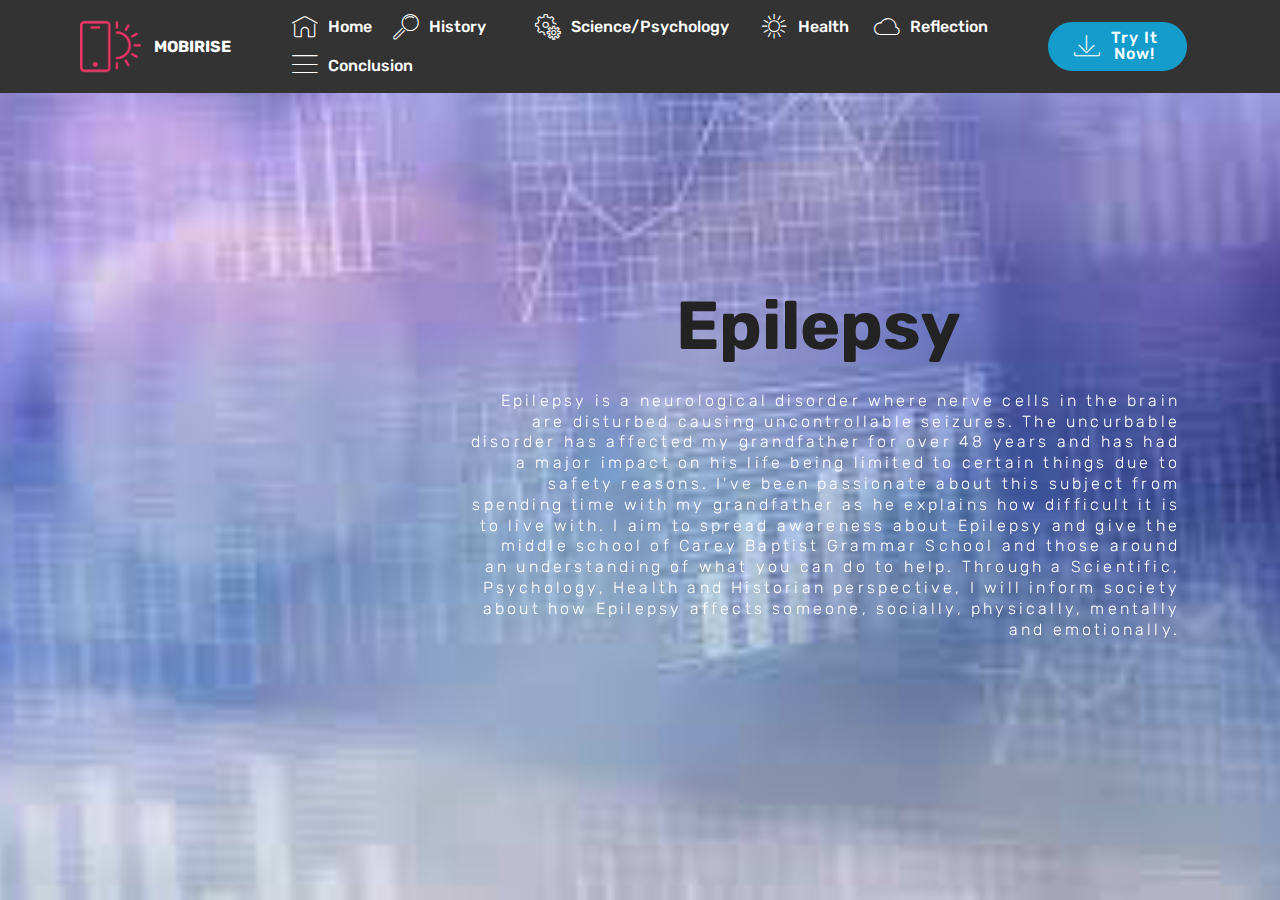
==== commit 44b730c6: "create github pages" ====
--- a/index.html
+++ b/index.html
@@ -70,7 +70,7 @@
     </nav>
 </section>
 
-<section class="engine"><a href="https://mobirise.me/c">web builder</a></section><section class="header10 cid-qRHXsc5VdY mbr-fullscreen mbr-parallax-background" id="header10-j">
+<section class="engine"><a href="https://mobirise.me/v">free html templates</a></section><section class="header10 cid-qRHXsc5VdY mbr-fullscreen mbr-parallax-background" id="header10-j">
 
     
 
@@ -80,8 +80,7 @@
         <div class="media-container-column mbr-white col-lg-8 col-md-10 ml-auto">
             <h1 class="mbr-section-title align-right mbr-bold pb-3 mbr-fonts-style display-1"><br>Epilepsy&nbsp;</h1>
             <h3 class="mbr-section-subtitle align-right mbr-light pb-3 mbr-fonts-style display-7">
-<div>Epilepsy is a neurological disorder where nerve cells in the brain are disturbed causing uncontrollable seizures. The uncurbable disorder has affected my grandfather for over 48 years and has had a major impact on his life being limited to certain things due to safety reasons. I've been passionate about this subject from spending time with my grandfather as he explains how difficult it is to live with.  I aim to spread awareness about Epilepsy and give the middle school of Carey Baptist Grammar School and those around an understanding of what you can do to help. Through a Scientific, Psychology, Health and Historian perspective, I will inform society about how Epilepsy affects someone, socially, physically, mentally and emotionally. 
-</div><div><br></div></h3>
+<div>Epilepsy is a neurological disorder where nerve cells in the brain are disturbed causing uncontrollable seizures. The uncurbable disorder has affected my grandfather for over 48 years and has had a major impact on his life being limited to certain things due to safety reasons. I've been passionate about this subject from spending time with my grandfather as he explains how difficult it is to live with.  I aim to spread awareness about Epilepsy and give the middle school of Carey Baptist Grammar School and those around an understanding of what you can do to help. Through a Scientific, Psychology, Health and Historian perspective, I will inform society about how Epilepsy affects someone, socially, physically, mentally and emotionally.</div></h3>
             <p class="mbr-text align-right pb-3 mbr-fonts-style display-5"></p>
             
         </div>
